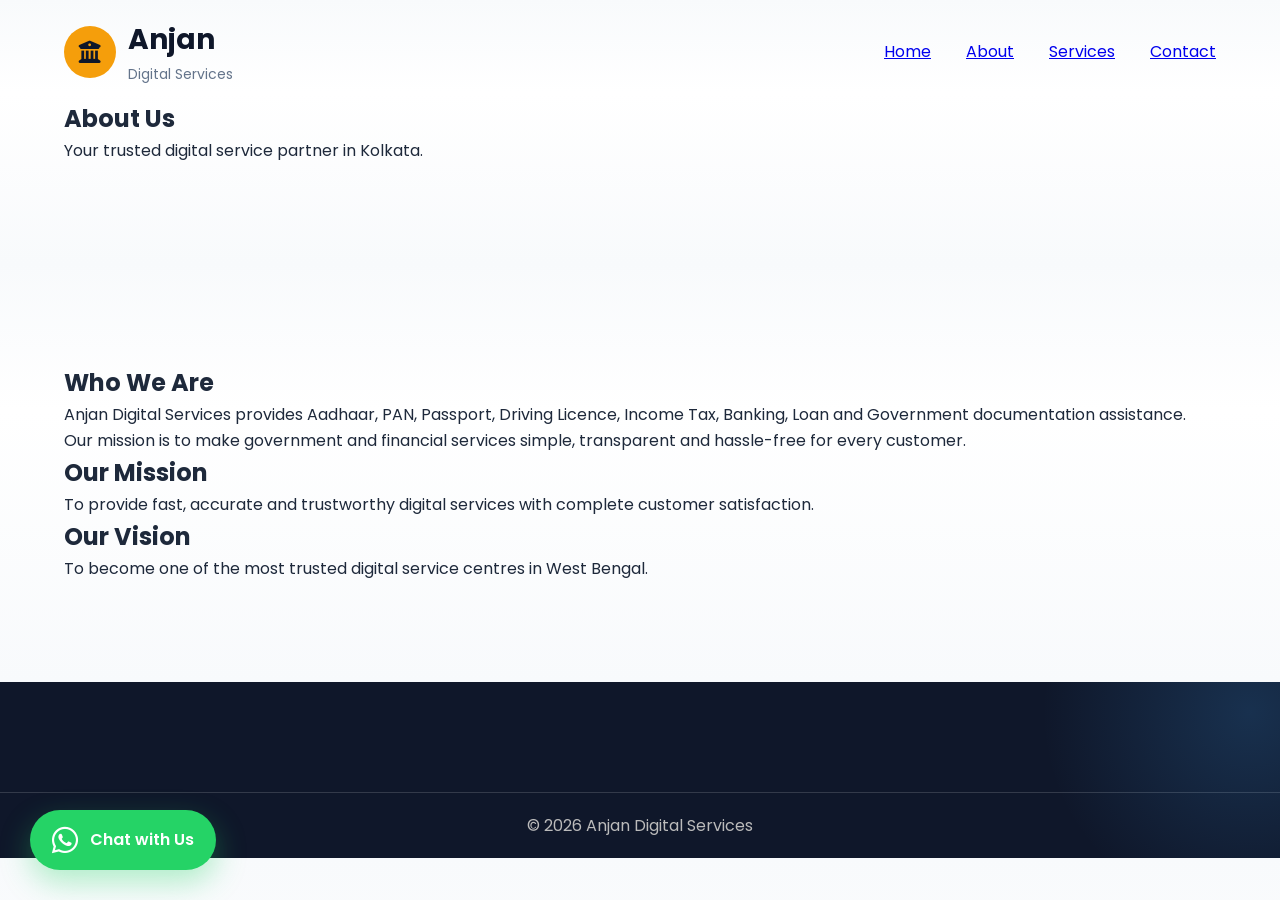
==== about.html @ 934977a9 "Initial commit" ====
<!DOCTYPE html>
<html lang="en">

<head>

<meta charset="UTF-8">

<meta name="viewport" content="width=device-width, initial-scale=1.0">

<title>About Us | Anjan Digital Services</title>

<link rel="stylesheet" href="assets/css/style.css">

<link rel="stylesheet"
href="https://cdnjs.cloudflare.com/ajax/libs/font-awesome/6.5.2/css/all.min.css">

</head>

<body>

<header>

<div class="container">

<div class="logo">

<a href="index.html">

<div class="logo-icon">
<i class="fa-solid fa-building-columns"></i>
</div>

<div class="logo-text">
<h2>Anjan</h2>
<p>Digital Services</p>
</div>

</a>

</div>

<nav>

<ul>

<li><a href="index.html">Home</a></li>

<li><a href="about.html">About</a></li>

<li><a href="services.html">Services</a></li>

<li><a href="contact.html">Contact</a></li>

</ul>

</nav>

</div>

</header>

<section class="page-header">

<div class="container">

<h1>About Us</h1>

<p>Your trusted digital service partner in Kolkata.</p>

</div>

</section>

<section class="about-section">

<div class="container">

<h2>Who We Are</h2>

<p>

Anjan Digital Services provides Aadhaar, PAN, Passport, Driving Licence,

Income Tax, Banking, Loan and Government documentation assistance.

Our mission is to make government and financial services simple,

transparent and hassle-free for every customer.

</p>

<h2>Our Mission</h2>

<p>

To provide fast, accurate and trustworthy digital services with complete customer satisfaction.

</p>

<h2>Our Vision</h2>

<p>

To become one of the most trusted digital service centres in West Bengal.

</p>

</div>

</section>

<footer class="footer">

<div class="copyright">

© 2026 Anjan Digital Services

</div>

</footer>
<!-- WhatsApp Floating Button -->
<a href="https://wa.me/917003913348"
   class="whatsapp-float"
   target="_blank"
   aria-label="Chat on WhatsApp">

    <i class="fa-brands fa-whatsapp"></i>

    <span>Chat with Us</span>

</a>
</body>

</html>
---- assets/css/style.css ----
/* ==========================================
   Anjan Digital Services
   Main Stylesheet v1.0
   ========================================== */

/* Google Fonts */
@import url('https://fonts.googleapis.com/css2?family=Inter:wght@300;400;500;600;700&family=Poppins:wght@500;600;700;800&display=swap');

/* ---------- RESET ---------- */

*{
    margin:0;
    padding:0;
    box-sizing:border-box;
}

html{
    scroll-behavior:smooth;
}
body{
    font-family:'Poppins',sans-serif;
    background:
linear-gradient(
180deg,
#f8fafc 0%,
#ffffff 35%,
#f8fafc 100%
);
    color:#1E293B;
    line-height:1.6;
}

/* ---------- COLORS ---------- */

:root{

    --primary:#0F172A;
    --secondary:#1E3A8A;
    --gold:#F59E0B;
    --success:#22C55E;
    --light:#F8FAFC;
    --white:#FFFFFF;
    --text:#1E293B;

}

/* ---------- CONTAINER ---------- */

.container{

    width:90%;
    max-width:1200px;
    margin:auto;

}

/* ---------- HEADER ---------- */

header{
    position:fixed;
    top:0;
    left:0;
    width:100%;

    z-index:9999;

    background:transparent;

    transition:
        background .35s ease,
        box-shadow .35s ease,
        padding .35s ease;
}
/* Header after scrolling */

header.scrolled{

    background:#ffffff;

    box-shadow:0 8px 30px rgba(15,23,42,.08);

    backdrop-filter:blur(12px);

}

/* ---------- NAVIGATION ---------- */

header .container{

    display:flex;

    justify-content:space-between;

    align-items:center;

    padding:18px 0;

}

.logo a{
display:flex;
align-items:center;
text-decoration:none;
color:#0F172A;
gap:12px;
}

.logo-icon{
width:52px;
height:52px;
background:#f59e0b;
border-radius:50%;
display:flex;
justify-content:center;
align-items:center;
font-size:22px;
color:#0f172a;
}

.logo-text h2{
font-size:26px;
margin:0;
}

.logo-text p{
margin:0;
font-size:14px;
color:#64748B;
}

.logo h2{

    color:#0F172A;

    font-family:'Poppins',sans-serif;

    font-size:28px;

    font-weight:700;

}

nav ul{

    list-style:none;

    display:flex;

    gap:35px;

nav ul li a{

    position:relative;

    text-decoration:none;

    color:#1E293B;

    font-weight:600;

    transition:.3s;

    padding:6px 0;

}
}

nav ul li a:hover{

    color:var(--gold);

}

/* ---------- HERO ---------- */

.hero{
    min-height:90vh;
    display:flex;
    align-items:center;
    justify-content:center;

    padding:120px 20px 100px;

    text-align:center;

background:linear-gradient(
-45deg,
#0d47a1,
#1565c0,
#1976d2,
#42a5f5
);

background-size:400% 400%;

animation:heroGradient 15s ease infinite;

    color:#fff;

    position:relative;

    overflow:hidden;
    
}

.hero::before{
    content:"";
    position:absolute;
    inset:0;
    background:rgba(0,0,0,.18);
}

.hero-content{
    position:relative;
    z-index:2;
    max-width:900px;
}

.hero h1{
    font-size:3.2rem;
    font-weight:700;
    line-height:1.2;
    margin-bottom:25px;
}

.hero p{
    font-size:1.2rem;
    line-height:1.8;
    max-width:700px;
    margin:auto;
    opacity:.95;
}
.hero-badge{

    display:inline-block;

    background:rgba(255,255,255,.15);

    border:1px solid rgba(255,255,255,.3);

    padding:10px 20px;

    border-radius:50px;

    margin-bottom:30px;

    font-size:15px;

    backdrop-filter:blur(8px);

}

.btn{

display:inline-block;

padding:16px 34px;

border-radius:50px;

text-decoration:none;

font-weight:600;

transition:.3s;

margin:8px;

}

.btn-primary{

background:#FFC107;

color:#222;

}

.btn-primary:hover{

transform:translateY(-3px);

box-shadow:0 15px 30px rgba(0,0,0,.18);

}

.btn-secondary{

background:transparent;

border:2px solid white;

color:white;

}

.btn-secondary:hover{

background:white;

color:#0d47a1;

}

/* ---------- SECTION ---------- */

section{

    padding:100px 0;

    background:
linear-gradient(
180deg,
#f8fafc 0%,
#ffffff 35%,
#f8fafc 100%
);

}

.section-title{

font-size:2.8rem;

letter-spacing:-1px;

font-weight:700;

text-align:center;

margin-bottom:55px;

color:#0d47a1;

}

/* ---------- SERVICE CARDS ---------- */

.services-grid{
    display:grid;
    grid-template-columns:repeat(auto-fit,minmax(280px,1fr));
    gap:35px;
    margin-top:30px;
}

.service-card{
.service-card::before{

content:"";

position:absolute;

top:0;

left:-100%;

width:100%;

height:100%;

background:

linear-gradient(

90deg,

transparent,

rgba(255,255,255,.55),

transparent

);

transition:.8s;

}
position:relative;

background:rgba(255,255,255,.78);

backdrop-filter:blur(18px);

-webkit-backdrop-filter:blur(18px);

border:1px solid rgba(255,255,255,.5);

border-radius:24px;

padding:40px;

overflow:hidden;

transition:.45s ease;

box-shadow:
0 15px 40px rgba(15,23,42,.08);

height:100%;

}

.service-card:hover{

transform:
translateY(-14px)
scale(1.03);

box-shadow:

0 35px 70px rgba(21,101,192,.18);

border-color:rgba(66,165,245,.4);

}

.service-icon{

width:82px;

height:82px;

display:flex;

align-items:center;

justify-content:center;

margin:0 auto 25px;

font-size:38px;

border-radius:50%;

background:

linear-gradient(
135deg,
#1565C0,
#42A5F5
);

color:white;

box-shadow:

0 12px 30px rgba(21,101,192,.35);

transition:.45s;

}

.service-card h3{

font-size:28px;

font-weight:700;

margin-bottom:18px;

color:#0F172A;

}

.service-card p{
    color:#64748b;
    line-height:1.7;
    font-size:17px;
}

/* ---------- FOOTER ---------- */

footer{

    background:var(--primary);

    color:white;

    text-align:center;

    padding:30px;

}

/* ---------- RESPONSIVE ---------- */

@media(max-width:900px){

    header .container{

        flex-direction:column;

        gap:15px;

    }

    nav ul{

        gap:18px;

        flex-wrap:wrap;

        justify-content:center;

    }

    .hero h1{

        font-size:42px;

    }

    .hero p{

        font-size:18px;

    }

}

@media(max-width:600px){

    .logo h2{

        font-size:22px;

    }

    nav ul{

        gap:12px;

        font-size:14px;

    }

    .hero h1{

        font-size:34px;

    }

    .hero p{

        font-size:16px;

    }

    .btn{
cursor:pointer;
font-size:17px;
        width:100%;

        max-width:280px;

    }

    .hero-buttons{

        flex-direction:column;

        align-items:center;

    }

}
.services-section{

    background:
linear-gradient(
180deg,
#f8fafc 0%,
#ffffff 35%,
#f8fafc 100%
);

    padding:100px 0;

}

.services-section h2{

    text-align:center;

    font-size:42px;

    margin-bottom:60px;

    color:#0f172a;

}
.why-us{

    background:#eef4ff;

}
.process{

background:white;

padding:100px 0;

}

.process-grid{

display:grid;

grid-template-columns:repeat(auto-fit,minmax(250px,1fr));

gap:30px;

margin-top:60px;

}

.process-card{

padding:35px;

text-align:center;

border-radius:20px;

background:
linear-gradient(
180deg,
#f8fafc 0%,
#ffffff 35%,
#f8fafc 100%
);

transition:.35s;

box-shadow:0 10px 30px rgba(0,0,0,.08);

}

.process-card:hover{

transform:translateY(-10px);

}

.process-card i{

font-size:50px;

color:#f59e0b;

margin-bottom:25px;

}

.process-card h3{

margin-bottom:15px;

}



.stat-box h2{

font-size:60px;

color:#f59e0b;

margin-bottom:10px;

}

.stat-box p{

font-size:18px;

}
/* ================= Testimonials ================= */

.testimonials{

    background:
linear-gradient(
180deg,
#f8fafc 0%,
#ffffff 35%,
#f8fafc 100%
);

    padding:100px 0;

}

.testimonial-grid{

    display:grid;

    grid-template-columns:repeat(auto-fit,minmax(320px,1fr));

    gap:30px;

    margin-top:60px;

}

.testimonial-card{

    background:white;

    padding:35px;

    border-radius:18px;

    box-shadow:0 10px 30px rgba(0,0,0,.08);

    transition:.3s;

}

.testimonial-card:hover{

    transform:
translateY(-10px)
scale(1.02);

}

.stars{

    color:#F59E0B;

    font-size:24px;

    margin-bottom:20px;

}

.testimonial-card p{

    color:#555;

    line-height:1.8;

    margin-bottom:20px;

}

.testimonial-card h4{

    color:#0F172A;

}
/* ================= FAQ ================= */

.faq{

padding:100px 0;

background:white;

}

.faq-item{

margin-bottom:20px;

border-radius:12px;

overflow:hidden;

box-shadow:0 5px 15px rgba(0,0,0,.08);

}

.faq-question{

width:100%;

padding:22px;

font-size:18px;

border:none;

cursor:pointer;

background:#0F172A;

color:white;

text-align:left;

}

.faq-answer{

    display:none;

    animation:fade .35s ease;

display:none;

padding:20px;

background:
linear-gradient(
180deg,
#f8fafc 0%,
#ffffff 35%,
#f8fafc 100%
);

line-height:1.7;

}
/* ================= Contact ================= */

.contact{

background:
linear-gradient(
180deg,
#f8fafc 0%,
#ffffff 35%,
#f8fafc 100%
);

padding:100px 0;

}

.contact-grid{

display:grid;

grid-template-columns:repeat(auto-fit,minmax(250px,1fr));

gap:30px;

margin-top:50px;

}

.contact-card{

background:white;

padding:35px;

text-align:center;

border-radius:20px;

box-shadow:0 10px 25px rgba(0,0,0,.08);

transition:.3s;

}

.contact-card:hover{

transform:
translateY(-10px)
scale(1.02);

}

.contact-card i{

font-size:42px;

color:#F59E0B;

margin-bottom:20px;

}

.contact-card h3{

margin-bottom:15px;

color:#0F172A;

}

.contact-card p{

line-height:1.8;

color:#555;

}
/* ================= Footer ================= */
.footer{
    background:#0F172A;
    color:#fff;
    padding:70px 0 20px;
}

.footer-grid{

    display:grid;

    grid-template-columns:repeat(auto-fit,minmax(250px,1fr));

    gap:40px;

}

.footer-column h3{

    margin-bottom:20px;

    color:#F59E0B;

}

.footer-column p{

    line-height:1.8;

    color:#ddd;

}

.footer-column ul{

    list-style:none;

    padding:0;

}

.footer-column ul li{

    margin-bottom:12px;

}

.footer-column a{

    color:#ddd;

    text-decoration:none;

    transition:.3s;

}

.footer-column a:hover{

    color:#F59E0B;

}

.copyright{

    text-align:center;

    margin-top:40px;

    border-top:1px solid rgba(255,255,255,.15);

    padding-top:20px;

    color:#bbb;

}
#topBtn{

position:fixed;

bottom:30px;

right:30px;

width:55px;

height:55px;

border:none;

border-radius:50%;

background:#F59E0B;

color:#0F172A;

font-size:20px;

cursor:pointer;

display:none;

box-shadow:0 10px 25px rgba(0,0,0,.25);

z-index:999;

}
.notice-box{

background:#eef5ff;

border-left:6px solid #1565c0;

padding:35px;

border-radius:14px;

margin:60px auto;

max-width:1000px;

box-shadow:0 8px 25px rgba(0,0,0,.05);

}

.notice-box h2{
    margin-bottom:15px;
    color:#0d47a1;
}

img{
    display:block;
    max-width:100%;
    height:auto;
    transition:.4s;
}

.stats-section{
    padding:70px 20px;
    background:#f8f9fb;
}

.stats-grid{
    display:grid;
    grid-template-columns:repeat(auto-fit,minmax(220px,1fr));
    gap:25px;
}

.stat-card{
    background:#fff;
    padding:40px;
    text-align:center;
    border-radius:22px;
    box-shadow:
0 12px 35px rgba(15,23,42,.08);
}

.stat-card h2{
    font-size:3rem;
    color:#1565c0;
    margin-bottom:10px;
}

.stat-card p{
    font-size:17px;
    color:#666;
}
.reveal{

opacity:0;

transform:translateY(40px);

transition:all .8s ease;

}

.reveal.active{

opacity:1;

transform:translateY(0);

}
/* Active Navigation */

nav ul li a.active{

    color:#F59E0B;

    font-weight:700;

}


/* Reveal Animation */




/* FAQ Animation */



@keyframes fade{

from{

opacity:0;

transform:translateY(-8px);

}

to{

opacity:1;

transform:translateY(0);

}

}


/* Scroll Button Animation */

/* ==========================
   Mobile Navigation
========================== */

.menu-toggle{

display:none;

flex-direction:column;

cursor:pointer;

gap:6px;

}

.menu-toggle span{

width:30px;

height:3px;

background:#0F172A;

transition:.35s;

border-radius:20px;

}

@media(max-width:768px){

.menu-toggle{

display:flex;

}

nav{

position:fixed;

top:0;

right:-100%;

width:280px;

height:100vh;

background:white;

box-shadow:-8px 0 30px rgba(0,0,0,.12);

padding-top:100px;

transition:.35s;

z-index:999;

}

nav.active{

right:0;

}

nav ul{

flex-direction:column;

align-items:center;

gap:35px;

}

body.menu-open{

overflow:hidden;

}

}
/* ===================================
   Premium Hero Background
=================================== */



.hero-shape{

    position:absolute;
    border-radius:50%;
    filter:blur(10px);
    opacity:.25;
    animation:float 10s ease-in-out infinite;

}

.shape1{

    width:260px;
    height:260px;
    background:#FFD54F;

    top:-70px;
    left:-80px;

}

.shape2{

    width:340px;
    height:340px;
    background:#42A5F5;

    right:-120px;
    top:100px;

    animation-delay:2s;

}

.shape3{

    width:220px;
    height:220px;
    background:#90CAF9;

    bottom:-70px;
    left:40%;

    animation-delay:4s;

}

@keyframes float{

0%{

transform:translateY(0px);

}

50%{

transform:translateY(-30px);

}

100%{

transform:translateY(0px);

}

}
/* ===========================
   Floating WhatsApp Button
=========================== */

.whatsapp-float{
    position:fixed;
    bottom:30px;
    left:30px;

    display:flex;
    align-items:center;
    gap:12px;

    background:#25D366;
    color:#fff;

    padding:15px 22px;

    border-radius:50px;

    text-decoration:none;

    font-weight:600;

    font-size:16px;

    box-shadow:0 12px 30px rgba(37,211,102,.35);

    z-index:999;

    transition:.35s;
}

.whatsapp-float:hover{

    transform:translateY(-5px) scale(1.05);

    box-shadow:0 20px 45px rgba(37,211,102,.45);

}

.whatsapp-float i{

    font-size:30px;

}

.whatsapp-float span{

    white-space:nowrap;

}

/* Mobile */

@media(max-width:768px){

.whatsapp-float{

left:20px;

bottom:20px;

padding:15px;

border-radius:50%;

}

.whatsapp-float span{

display:none;

}

.whatsapp-float i{

font-size:32px;

}
}
.counter{

    display:inline-block;

    font-weight:700;

}
/* ==========================
   Scroll Progress Bar
========================== */

#progress-bar{

    position:fixed;

    top:0;
    left:0;

    width:0%;

    height:5px;
    border-radius:0 4px 4px 0;

    background:linear-gradient(
        90deg,
        #1565C0,
        #42A5F5,
        #F59E0B
    );

    z-index:10000;

    transition:width .1s linear;

    box-shadow:0 0 15px rgba(21,101,192,.35);

}
@keyframes heroGradient{

0%{
    background-position:0% 50%;
}

50%{
    background-position:100% 50%;
}

100%{
    background-position:0% 50%;
}

}
.social-icons{

display:flex;

gap:15px;

margin-top:25px;

flex-wrap:wrap;

}

.social-icons a{

width:48px;

height:48px;

display:flex;

align-items:center;

justify-content:center;

border-radius:50%;

background:rgba(255,255,255,.08);

color:white;

font-size:20px;

text-decoration:none;

transition:.35s;

}

.social-icons a:hover{

background:#F59E0B;

color:#0F172A;

transform:translateY(-6px) rotate(8deg);

box-shadow:0 10px 30px rgba(245,158,11,.35);

}
.footer{

position:relative;

overflow:hidden;

}

.footer::before{

content:"";

position:absolute;

top:-180px;

right:-180px;

width:420px;

height:420px;

background:radial-gradient(

circle,

rgba(66,165,245,.18),

transparent 70%

);

pointer-events:none;

}
/* ===================================
   Mouse Glow Effect
=================================== */

#mouse-glow{

    position:fixed;

    width:350px;
    height:350px;

    left:0;
    top:0;

    pointer-events:none;

    border-radius:50%;

    background:
    radial-gradient(circle,
    rgba(66,165,245,.18) 0%,
    rgba(66,165,245,.08) 35%,
    transparent 70%);

    transform:
    translate(-50%,-50%);

    z-index:0;

    transition:
        transform .08s linear;

    filter:blur(20px);

}
/* ===================================
   Premium Loader
=================================== */

#loader{

position:fixed;

inset:0;

background:linear-gradient(
135deg,
#0d47a1,
#1565c0
);

display:flex;

justify-content:center;

align-items:center;

z-index:999999;

transition:opacity .7s ease,
visibility .7s ease;

}

.loader-content{

text-align:center;

color:white;

}

.loader-logo{

width:110px;

height:110px;

margin:auto;

border-radius:50%;

background:white;

color:#1565c0;

font-size:42px;

font-weight:700;

display:flex;

justify-content:center;

align-items:center;

margin-bottom:30px;

box-shadow:
0 15px 40px rgba(0,0,0,.2);

animation:pulseLogo 2s infinite;

}

.loader-content h2{

font-size:34px;

margin-bottom:35px;

font-weight:700;

}

.loader-spinner{

width:60px;

height:60px;

margin:auto;

border:5px solid rgba(255,255,255,.25);

border-top:5px solid white;

border-radius:50%;

animation:spin .9s linear infinite;

}

.loader-hidden{

opacity:0;

visibility:hidden;

}

@keyframes spin{

100%{

transform:rotate(360deg);

}

}

@keyframes pulseLogo{

0%{

transform:scale(1);

}

50%{

transform:scale(1.08);

}

100%{

transform:scale(1);

}

}
/* ===================================
   Theme Toggle
=================================== */

#theme-toggle{

width:48px;

height:48px;

border:none;

border-radius:50%;

background:#ffffff;

box-shadow:0 10px 25px rgba(0,0,0,.12);

cursor:pointer;

display:flex;

justify-content:center;

align-items:center;

font-size:20px;

transition:.35s;

}

#theme-toggle:hover{

transform:rotate(180deg) scale(1.08);

}

body{

transition:

background .4s,

color .4s;

}

/* ---------- Dark Theme ---------- */

body.dark{

background:#0F172A;

color:#F8FAFC;

}

/* Sections */

body.dark section{

background:#0F172A;

}

/* Cards */

body.dark .service-card,

body.dark .contact-card,

body.dark .testimonial-card,

body.dark .process-card,

body.dark .stat-card{

background:#1E293B;

color:white;

}

/* Headings */

body.dark h1,

body.dark h2,

body.dark h3,

body.dark h4{

color:white;

}

/* Paragraphs */

body.dark p{

color:#CBD5E1;

}

/* Header */

body.dark header.scrolled{

background:#111827;

}

/* Footer */

body.dark .footer{

background:#020617;

}
.loader-hidden{

    opacity:0;

    visibility:hidden;

}
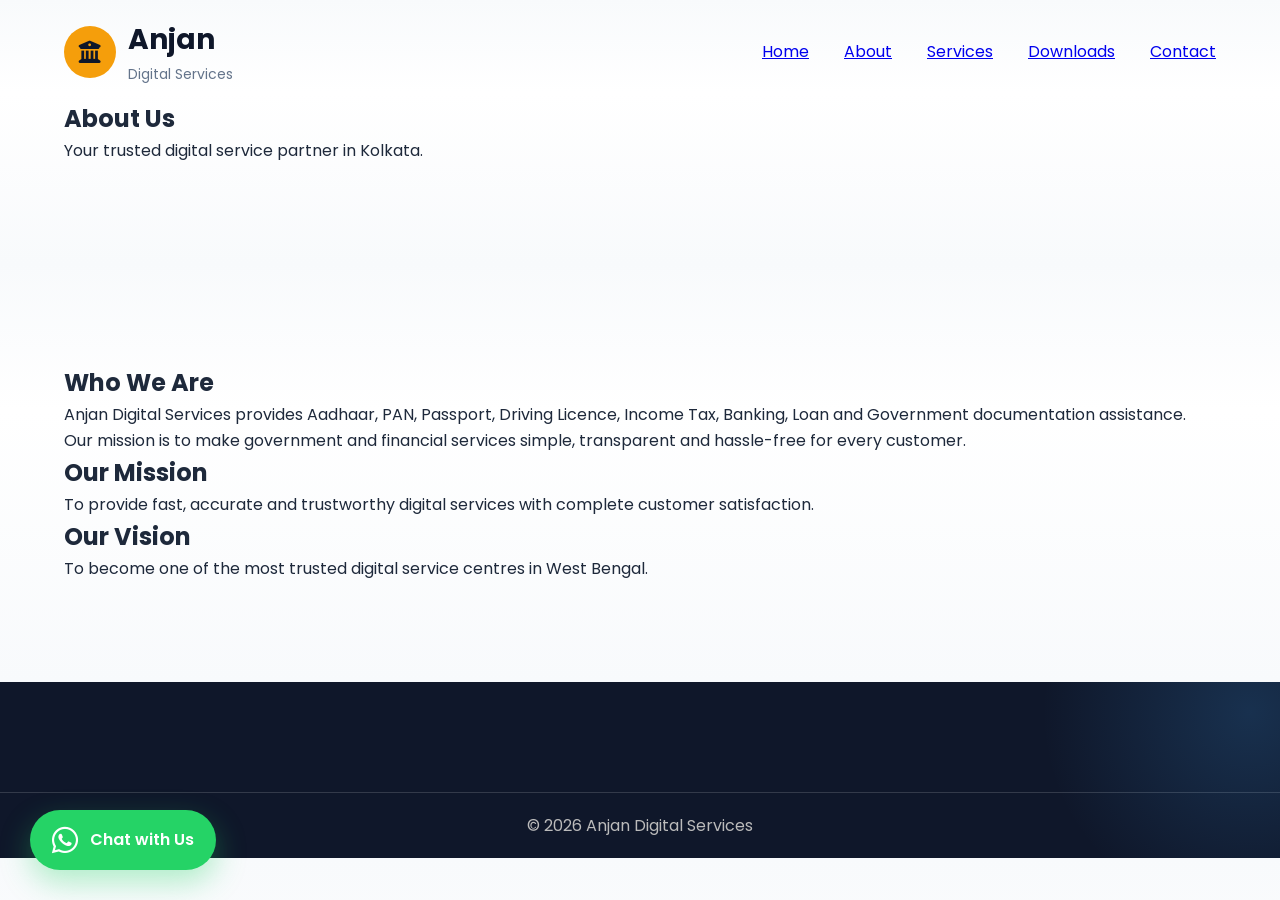
==== commit b93ac68d: "Add files via upload" ====
--- a/about.html
+++ b/about.html
@@ -48,6 +48,8 @@
 <li><a href="about.html">About</a></li>
 
 <li><a href="services.html">Services</a></li>
+
+<li><a href="downloads.html">Downloads</a></li>
 
 <li><a href="contact.html">Contact</a></li>
 
--- a/assets/css/style.css
+++ b/assets/css/style.css
@@ -1793,4 +1793,158 @@
 
     visibility:hidden;
 
-}+}
+
+/* ================= Downloads Page ================= */
+
+.downloads-section{
+    padding:100px 0;
+    background:
+    linear-gradient(
+    180deg,
+    #f8fafc 0%,
+    #ffffff 35%,
+    #f8fafc 100%
+    );
+}
+
+.download-service-grid{
+    display:grid;
+    grid-template-columns:repeat(auto-fit,minmax(360px,1fr));
+    gap:30px;
+    margin-top:50px;
+}
+
+.download-service-card{
+    background:rgba(255,255,255,.86);
+    backdrop-filter:blur(18px);
+    -webkit-backdrop-filter:blur(18px);
+    border:1px solid rgba(255,255,255,.65);
+    border-radius:24px;
+    padding:30px;
+    box-shadow:0 15px 40px rgba(15,23,42,.08);
+    transition:.35s ease;
+}
+
+.download-service-card:hover{
+    transform:translateY(-8px);
+    box-shadow:0 30px 60px rgba(21,101,192,.14);
+}
+
+.download-service-header{
+    display:flex;
+    align-items:center;
+    gap:20px;
+    margin-bottom:25px;
+}
+
+.download-service-icon{
+    flex:0 0 70px;
+    width:70px;
+    height:70px;
+    border-radius:50%;
+    display:flex;
+    align-items:center;
+    justify-content:center;
+    background:linear-gradient(135deg,#1565C0,#42A5F5);
+    color:#fff;
+    font-size:30px;
+    box-shadow:0 10px 25px rgba(21,101,192,.25);
+}
+
+.download-service-header h2{
+    font-size:24px;
+    color:#0F172A;
+    margin-bottom:5px;
+}
+
+.download-service-header p{
+    color:#64748B;
+    font-size:14px;
+    line-height:1.6;
+}
+
+.download-list{
+    display:flex;
+    flex-direction:column;
+    gap:12px;
+}
+
+.download-item{
+    display:flex;
+    align-items:center;
+    justify-content:space-between;
+    gap:15px;
+    padding:16px 18px;
+    border-radius:14px;
+    background:#f8fafc;
+    color:#0F172A;
+    text-decoration:none;
+    border:1px solid #e2e8f0;
+    transition:.3s ease;
+}
+
+.download-item:hover{
+    background:#eef5ff;
+    border-color:#90caf9;
+    transform:translateX(4px);
+}
+
+.download-item > span{
+    display:flex;
+    align-items:center;
+    gap:14px;
+    min-width:0;
+}
+
+.download-item > span > i{
+    color:#dc2626;
+    font-size:25px;
+    flex-shrink:0;
+}
+
+.download-item strong,
+.download-item small{
+    display:block;
+}
+
+.download-item strong{
+    font-size:15px;
+    margin-bottom:3px;
+}
+
+.download-item small{
+    color:#64748B;
+    font-size:12px;
+}
+
+.download-item > i{
+    color:#1565C0;
+    font-size:18px;
+    flex-shrink:0;
+}
+
+@media(max-width:600px){
+    .download-service-grid{
+        grid-template-columns:1fr;
+    }
+
+    .download-service-card{
+        padding:22px;
+    }
+
+    .download-service-header{
+        align-items:flex-start;
+    }
+
+    .download-service-icon{
+        flex-basis:58px;
+        width:58px;
+        height:58px;
+        font-size:24px;
+    }
+
+    .download-service-header h2{
+        font-size:21px;
+    }
+}
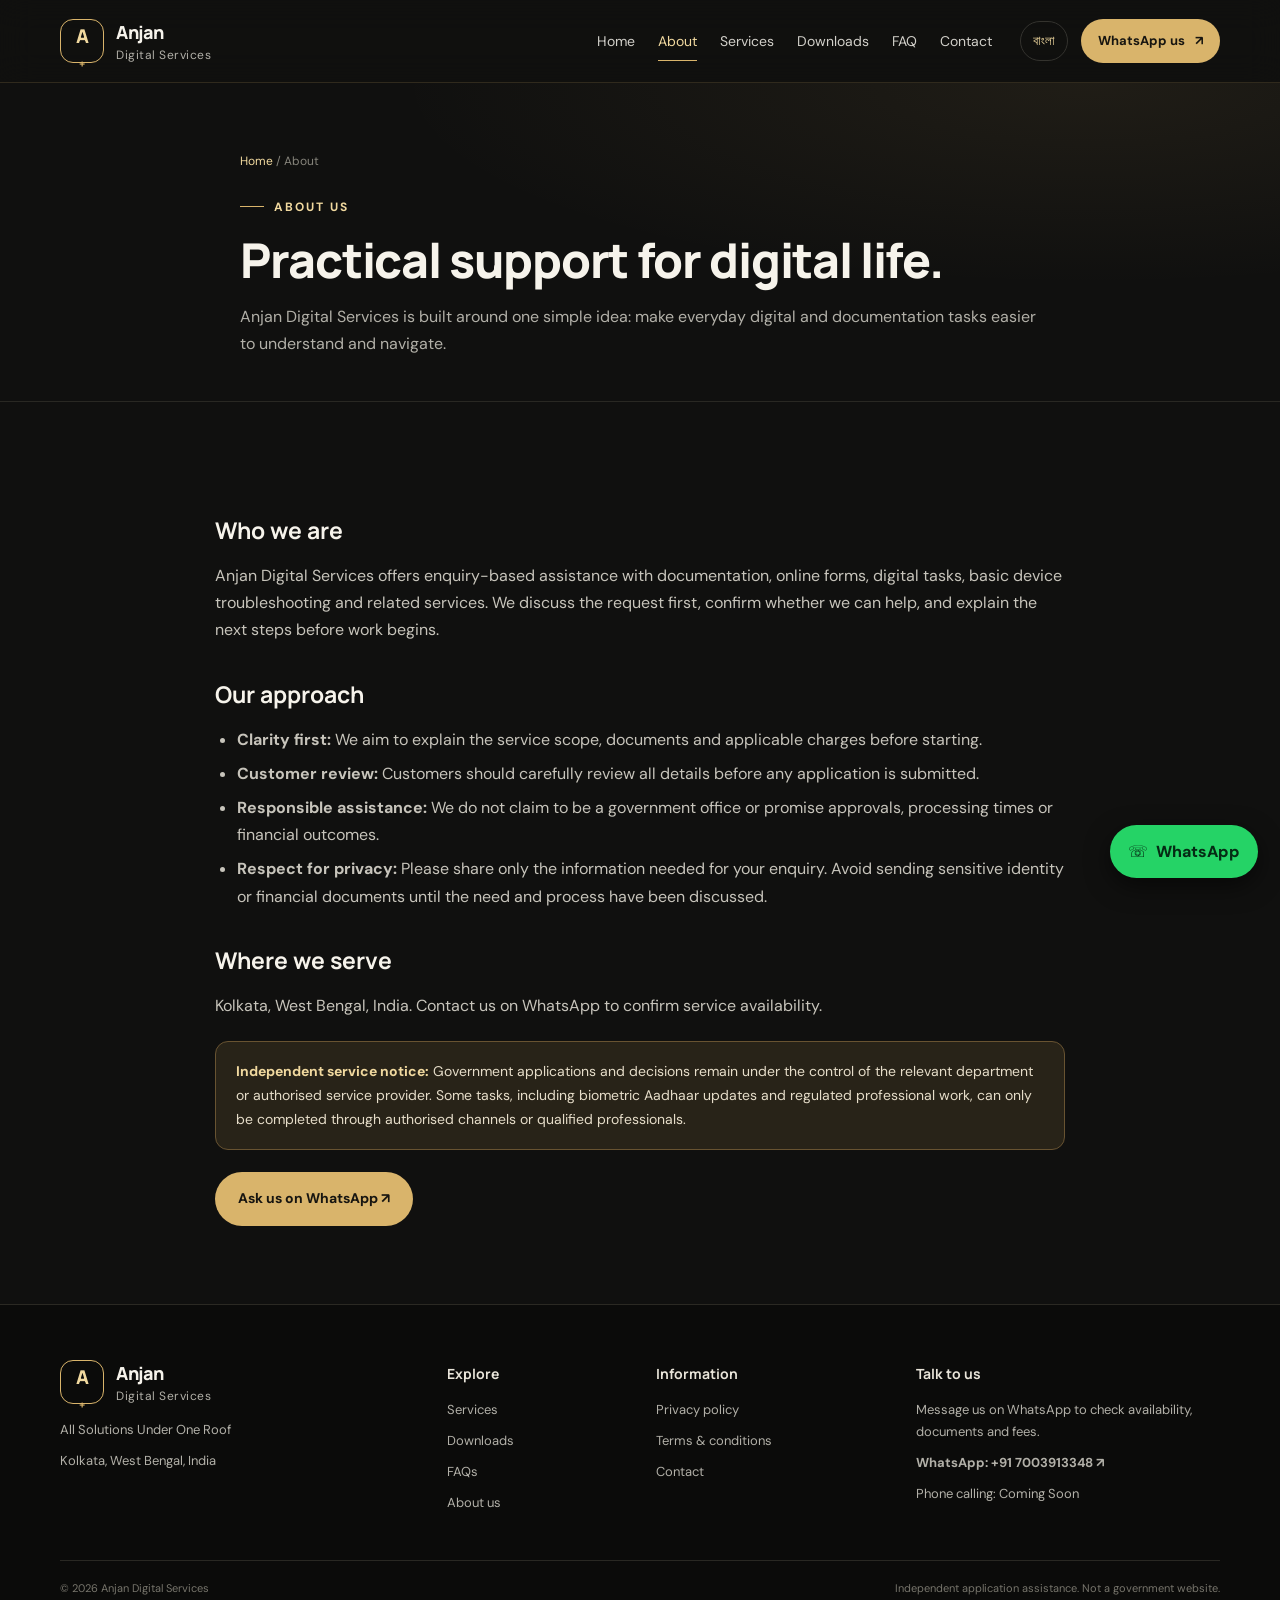
==== commit 48829d50: "Redesign Anjan Digital Services website" ====
--- a/about.html
+++ b/about.html
@@ -1,136 +1,18 @@
-<!DOCTYPE html>
-<html lang="en">
-
-<head>
-
-<meta charset="UTF-8">
-
-<meta name="viewport" content="width=device-width, initial-scale=1.0">
-
-<title>About Us | Anjan Digital Services</title>
-
-<link rel="stylesheet" href="assets/css/style.css">
-
-<link rel="stylesheet"
-href="https://cdnjs.cloudflare.com/ajax/libs/font-awesome/6.5.2/css/all.min.css">
-
-</head>
-
-<body>
-
-<header>
-
-<div class="container">
-
-<div class="logo">
-
-<a href="index.html">
-
-<div class="logo-icon">
-<i class="fa-solid fa-building-columns"></i>
-</div>
-
-<div class="logo-text">
-<h2>Anjan</h2>
-<p>Digital Services</p>
-</div>
-
-</a>
-
-</div>
-
-<nav>
-
-<ul>
-
-<li><a href="index.html">Home</a></li>
-
-<li><a href="about.html">About</a></li>
-
-<li><a href="services.html">Services</a></li>
-
-<li><a href="downloads.html">Downloads</a></li>
-
-<li><a href="contact.html">Contact</a></li>
-
-</ul>
-
-</nav>
-
-</div>
-
-</header>
-
-<section class="page-header">
-
-<div class="container">
-
-<h1>About Us</h1>
-
-<p>Your trusted digital service partner in Kolkata.</p>
-
-</div>
-
-</section>
-
-<section class="about-section">
-
-<div class="container">
-
-<h2>Who We Are</h2>
-
-<p>
-
-Anjan Digital Services provides Aadhaar, PAN, Passport, Driving Licence,
-
-Income Tax, Banking, Loan and Government documentation assistance.
-
-Our mission is to make government and financial services simple,
-
-transparent and hassle-free for every customer.
-
-</p>
-
-<h2>Our Mission</h2>
-
-<p>
-
-To provide fast, accurate and trustworthy digital services with complete customer satisfaction.
-
-</p>
-
-<h2>Our Vision</h2>
-
-<p>
-
-To become one of the most trusted digital service centres in West Bengal.
-
-</p>
-
-</div>
-
-</section>
-
-<footer class="footer">
-
-<div class="copyright">
-
-© 2026 Anjan Digital Services
-
-</div>
-
-</footer>
-<!-- WhatsApp Floating Button -->
-<a href="https://wa.me/917003913348"
-   class="whatsapp-float"
-   target="_blank"
-   aria-label="Chat on WhatsApp">
-
-    <i class="fa-brands fa-whatsapp"></i>
-
-    <span>Chat with Us</span>
-
-</a>
-</body>
-
-</html>+<!doctype html>
+<html lang="en"><head><meta charset="utf-8"><meta name="viewport" content="width=device-width,initial-scale=1">
+<meta name="description" content="Learn about Anjan Digital Services and our approach to documentation and digital assistance in Kolkata."><meta name="theme-color" content="#10100f">
+<title>About | Anjan Digital Services</title><link rel="stylesheet" href="assets/css/style.css"></head><body>
+<a class="skip-link" href="#main">Skip to content</a>
+<header class="site-header"><div class="container header-inner">
+<a class="brand" href="index.html" aria-label="Anjan Digital Services home"><span class="brand-mark">A<span>+</span></span><span class="brand-copy"><strong>Anjan</strong><small>Digital Services</small></span></a>
+<button class="menu-toggle" id="menuToggle" aria-expanded="false" aria-controls="mainNav" aria-label="Open navigation"><span></span><span></span><span></span></button>
+<nav id="mainNav" class="main-nav" aria-label="Main navigation"><ul><li><a href="index.html" data-en="Home" data-bn="হোম">Home</a></li><li><a class="active" href="about.html" data-en="About" data-bn="পরিচিতি">About</a></li><li><a href="services.html" data-en="Services" data-bn="পরিষেবা">Services</a></li><li><a href="downloads.html" data-en="Downloads" data-bn="ডাউনলোড">Downloads</a></li><li><a href="faq.html" data-en="FAQ" data-bn="প্রশ্নোত্তর">FAQ</a></li><li><a href="contact.html" data-en="Contact" data-bn="যোগাযোগ">Contact</a></li></ul></nav>
+<div class="header-actions"><button class="language-toggle" id="languageToggle" type="button" aria-label="Switch language">বাংলা</button><a class="button button-small button-gold" target="_blank" rel="noopener" href="https://wa.me/917003913348?text=Hello%20Anjan%20Digital%20Services%2C%20I%20have%20an%20enquiry."><span data-en="WhatsApp us" data-bn="হোয়াটসঅ্যাপে যোগাযোগ">WhatsApp us</span> <span aria-hidden="true">↗</span></a></div>
+</div></header><main id="main"><section class="page-hero"><div class="container page-intro"><div class="breadcrumbs"><a href="index.html" data-en="Home" data-bn="হোম">Home</a> / About</div><span class="eyebrow">About us</span><h1 data-en="Practical support for digital life." data-bn="ডিজিটাল কাজে ব্যবহারিক সহায়তা।">Practical support for digital life.</h1><p>Anjan Digital Services is built around one simple idea: make everyday digital and documentation tasks easier to understand and navigate.</p></div></section><section class="section"><div class="container content-narrow prose"><h2>Who we are</h2><p>Anjan Digital Services offers enquiry-based assistance with documentation, online forms, digital tasks, basic device troubleshooting and related services. We discuss the request first, confirm whether we can help, and explain the next steps before work begins.</p><h2>Our approach</h2><ul><li><strong>Clarity first:</strong> We aim to explain the service scope, documents and applicable charges before starting.</li><li><strong>Customer review:</strong> Customers should carefully review all details before any application is submitted.</li><li><strong>Responsible assistance:</strong> We do not claim to be a government office or promise approvals, processing times or financial outcomes.</li><li><strong>Respect for privacy:</strong> Please share only the information needed for your enquiry. Avoid sending sensitive identity or financial documents until the need and process have been discussed.</li></ul><h2>Where we serve</h2><p>Kolkata, West Bengal, India. Contact us on WhatsApp to confirm service availability.</p><div class="notice"><strong>Independent service notice:</strong> Government applications and decisions remain under the control of the relevant department or authorised service provider. Some tasks, including biometric Aadhaar updates and regulated professional work, can only be completed through authorised channels or qualified professionals.</div><a class="button button-gold" target="_blank" rel="noopener" href="https://wa.me/917003913348?text=Hello%20Anjan%20Digital%20Services%2C%20I%27d%20like%20to%20know%20more%20about%20your%20services.">Ask us on WhatsApp ↗</a></div></section></main><footer class="site-footer"><div class="container footer-grid">
+<div><a class="brand footer-brand" href="index.html"><span class="brand-mark">A<span>+</span></span><span class="brand-copy"><strong>Anjan</strong><small>Digital Services</small></span></a><p class="muted footer-blurb">All Solutions Under One Roof</p><p class="muted">Kolkata, West Bengal, India</p></div>
+<div><h2 data-en="Explore" data-bn="দেখুন">Explore</h2><a href="services.html" data-en="Services" data-bn="পরিষেবা">Services</a><a href="downloads.html" data-en="Downloads" data-bn="ডাউনলোড">Downloads</a><a href="faq.html">FAQs</a><a href="about.html">About us</a></div>
+<div><h2 data-en="Information" data-bn="তথ্য">Information</h2><a href="privacy.html">Privacy policy</a><a href="terms.html">Terms &amp; conditions</a><a href="contact.html" data-en="Contact" data-bn="যোগাযোগ">Contact</a></div>
+<div><h2 data-en="Talk to us" data-bn="যোগাযোগ করুন">Talk to us</h2><p class="muted">Message us on WhatsApp to check availability, documents and fees.</p><a class="footer-wa" href="https://wa.me/917003913348?text=Hello%20Anjan%20Digital%20Services%2C%20I%20have%20an%20enquiry." target="_blank" rel="noopener">WhatsApp: +91 7003913348 ↗</a><p class="muted">Phone calling: Coming Soon</p></div>
+</div><div class="container footer-bottom"><span>© 2026 Anjan Digital Services</span><span>Independent application assistance. Not a government website.</span></div></footer>
+<a class="whatsapp-float" href="https://wa.me/917003913348?text=Hello%20Anjan%20Digital%20Services%2C%20I%20have%20an%20enquiry." target="_blank" rel="noopener" aria-label="Chat with Anjan Digital Services on WhatsApp">☏ <span>WhatsApp</span></a>
+<script src="assets/js/script.js" defer></script></body></html>
--- a/assets/css/style.css
+++ b/assets/css/style.css
@@ -1,1950 +1,3 @@
-
-/* ==========================================
-   Anjan Digital Services
-   Main Stylesheet v1.0
-   ========================================== */
-
-/* Google Fonts */
-@import url('https://fonts.googleapis.com/css2?family=Inter:wght@300;400;500;600;700&family=Poppins:wght@500;600;700;800&display=swap');
-
-/* ---------- RESET ---------- */
-
-*{
-    margin:0;
-    padding:0;
-    box-sizing:border-box;
-}
-
-html{
-    scroll-behavior:smooth;
-}
-body{
-    font-family:'Poppins',sans-serif;
-    background:
-linear-gradient(
-180deg,
-#f8fafc 0%,
-#ffffff 35%,
-#f8fafc 100%
-);
-    color:#1E293B;
-    line-height:1.6;
-}
-
-/* ---------- COLORS ---------- */
-
-:root{
-
-    --primary:#0F172A;
-    --secondary:#1E3A8A;
-    --gold:#F59E0B;
-    --success:#22C55E;
-    --light:#F8FAFC;
-    --white:#FFFFFF;
-    --text:#1E293B;
-
-}
-
-/* ---------- CONTAINER ---------- */
-
-.container{
-
-    width:90%;
-    max-width:1200px;
-    margin:auto;
-
-}
-
-/* ---------- HEADER ---------- */
-
-header{
-    position:fixed;
-    top:0;
-    left:0;
-    width:100%;
-
-    z-index:9999;
-
-    background:transparent;
-
-    transition:
-        background .35s ease,
-        box-shadow .35s ease,
-        padding .35s ease;
-}
-/* Header after scrolling */
-
-header.scrolled{
-
-    background:#ffffff;
-
-    box-shadow:0 8px 30px rgba(15,23,42,.08);
-
-    backdrop-filter:blur(12px);
-
-}
-
-/* ---------- NAVIGATION ---------- */
-
-header .container{
-
-    display:flex;
-
-    justify-content:space-between;
-
-    align-items:center;
-
-    padding:18px 0;
-
-}
-
-.logo a{
-display:flex;
-align-items:center;
-text-decoration:none;
-color:#0F172A;
-gap:12px;
-}
-
-.logo-icon{
-width:52px;
-height:52px;
-background:#f59e0b;
-border-radius:50%;
-display:flex;
-justify-content:center;
-align-items:center;
-font-size:22px;
-color:#0f172a;
-}
-
-.logo-text h2{
-font-size:26px;
-margin:0;
-}
-
-.logo-text p{
-margin:0;
-font-size:14px;
-color:#64748B;
-}
-
-.logo h2{
-
-    color:#0F172A;
-
-    font-family:'Poppins',sans-serif;
-
-    font-size:28px;
-
-    font-weight:700;
-
-}
-
-nav ul{
-
-    list-style:none;
-
-    display:flex;
-
-    gap:35px;
-
-nav ul li a{
-
-    position:relative;
-
-    text-decoration:none;
-
-    color:#1E293B;
-
-    font-weight:600;
-
-    transition:.3s;
-
-    padding:6px 0;
-
-}
-}
-
-nav ul li a:hover{
-
-    color:var(--gold);
-
-}
-
-/* ---------- HERO ---------- */
-
-.hero{
-    min-height:90vh;
-    display:flex;
-    align-items:center;
-    justify-content:center;
-
-    padding:120px 20px 100px;
-
-    text-align:center;
-
-background:linear-gradient(
--45deg,
-#0d47a1,
-#1565c0,
-#1976d2,
-#42a5f5
-);
-
-background-size:400% 400%;
-
-animation:heroGradient 15s ease infinite;
-
-    color:#fff;
-
-    position:relative;
-
-    overflow:hidden;
-    
-}
-
-.hero::before{
-    content:"";
-    position:absolute;
-    inset:0;
-    background:rgba(0,0,0,.18);
-}
-
-.hero-content{
-    position:relative;
-    z-index:2;
-    max-width:900px;
-}
-
-.hero h1{
-    font-size:3.2rem;
-    font-weight:700;
-    line-height:1.2;
-    margin-bottom:25px;
-}
-
-.hero p{
-    font-size:1.2rem;
-    line-height:1.8;
-    max-width:700px;
-    margin:auto;
-    opacity:.95;
-}
-.hero-badge{
-
-    display:inline-block;
-
-    background:rgba(255,255,255,.15);
-
-    border:1px solid rgba(255,255,255,.3);
-
-    padding:10px 20px;
-
-    border-radius:50px;
-
-    margin-bottom:30px;
-
-    font-size:15px;
-
-    backdrop-filter:blur(8px);
-
-}
-
-.btn{
-
-display:inline-block;
-
-padding:16px 34px;
-
-border-radius:50px;
-
-text-decoration:none;
-
-font-weight:600;
-
-transition:.3s;
-
-margin:8px;
-
-}
-
-.btn-primary{
-
-background:#FFC107;
-
-color:#222;
-
-}
-
-.btn-primary:hover{
-
-transform:translateY(-3px);
-
-box-shadow:0 15px 30px rgba(0,0,0,.18);
-
-}
-
-.btn-secondary{
-
-background:transparent;
-
-border:2px solid white;
-
-color:white;
-
-}
-
-.btn-secondary:hover{
-
-background:white;
-
-color:#0d47a1;
-
-}
-
-/* ---------- SECTION ---------- */
-
-section{
-
-    padding:100px 0;
-
-    background:
-linear-gradient(
-180deg,
-#f8fafc 0%,
-#ffffff 35%,
-#f8fafc 100%
-);
-
-}
-
-.section-title{
-
-font-size:2.8rem;
-
-letter-spacing:-1px;
-
-font-weight:700;
-
-text-align:center;
-
-margin-bottom:55px;
-
-color:#0d47a1;
-
-}
-
-/* ---------- SERVICE CARDS ---------- */
-
-.services-grid{
-    display:grid;
-    grid-template-columns:repeat(auto-fit,minmax(280px,1fr));
-    gap:35px;
-    margin-top:30px;
-}
-
-.service-card{
-.service-card::before{
-
-content:"";
-
-position:absolute;
-
-top:0;
-
-left:-100%;
-
-width:100%;
-
-height:100%;
-
-background:
-
-linear-gradient(
-
-90deg,
-
-transparent,
-
-rgba(255,255,255,.55),
-
-transparent
-
-);
-
-transition:.8s;
-
-}
-position:relative;
-
-background:rgba(255,255,255,.78);
-
-backdrop-filter:blur(18px);
-
--webkit-backdrop-filter:blur(18px);
-
-border:1px solid rgba(255,255,255,.5);
-
-border-radius:24px;
-
-padding:40px;
-
-overflow:hidden;
-
-transition:.45s ease;
-
-box-shadow:
-0 15px 40px rgba(15,23,42,.08);
-
-height:100%;
-
-}
-
-.service-card:hover{
-
-transform:
-translateY(-14px)
-scale(1.03);
-
-box-shadow:
-
-0 35px 70px rgba(21,101,192,.18);
-
-border-color:rgba(66,165,245,.4);
-
-}
-
-.service-icon{
-
-width:82px;
-
-height:82px;
-
-display:flex;
-
-align-items:center;
-
-justify-content:center;
-
-margin:0 auto 25px;
-
-font-size:38px;
-
-border-radius:50%;
-
-background:
-
-linear-gradient(
-135deg,
-#1565C0,
-#42A5F5
-);
-
-color:white;
-
-box-shadow:
-
-0 12px 30px rgba(21,101,192,.35);
-
-transition:.45s;
-
-}
-
-.service-card h3{
-
-font-size:28px;
-
-font-weight:700;
-
-margin-bottom:18px;
-
-color:#0F172A;
-
-}
-
-.service-card p{
-    color:#64748b;
-    line-height:1.7;
-    font-size:17px;
-}
-
-/* ---------- FOOTER ---------- */
-
-footer{
-
-    background:var(--primary);
-
-    color:white;
-
-    text-align:center;
-
-    padding:30px;
-
-}
-
-/* ---------- RESPONSIVE ---------- */
-
-@media(max-width:900px){
-
-    header .container{
-
-        flex-direction:column;
-
-        gap:15px;
-
-    }
-
-    nav ul{
-
-        gap:18px;
-
-        flex-wrap:wrap;
-
-        justify-content:center;
-
-    }
-
-    .hero h1{
-
-        font-size:42px;
-
-    }
-
-    .hero p{
-
-        font-size:18px;
-
-    }
-
-}
-
-@media(max-width:600px){
-
-    .logo h2{
-
-        font-size:22px;
-
-    }
-
-    nav ul{
-
-        gap:12px;
-
-        font-size:14px;
-
-    }
-
-    .hero h1{
-
-        font-size:34px;
-
-    }
-
-    .hero p{
-
-        font-size:16px;
-
-    }
-
-    .btn{
-cursor:pointer;
-font-size:17px;
-        width:100%;
-
-        max-width:280px;
-
-    }
-
-    .hero-buttons{
-
-        flex-direction:column;
-
-        align-items:center;
-
-    }
-
-}
-.services-section{
-
-    background:
-linear-gradient(
-180deg,
-#f8fafc 0%,
-#ffffff 35%,
-#f8fafc 100%
-);
-
-    padding:100px 0;
-
-}
-
-.services-section h2{
-
-    text-align:center;
-
-    font-size:42px;
-
-    margin-bottom:60px;
-
-    color:#0f172a;
-
-}
-.why-us{
-
-    background:#eef4ff;
-
-}
-.process{
-
-background:white;
-
-padding:100px 0;
-
-}
-
-.process-grid{
-
-display:grid;
-
-grid-template-columns:repeat(auto-fit,minmax(250px,1fr));
-
-gap:30px;
-
-margin-top:60px;
-
-}
-
-.process-card{
-
-padding:35px;
-
-text-align:center;
-
-border-radius:20px;
-
-background:
-linear-gradient(
-180deg,
-#f8fafc 0%,
-#ffffff 35%,
-#f8fafc 100%
-);
-
-transition:.35s;
-
-box-shadow:0 10px 30px rgba(0,0,0,.08);
-
-}
-
-.process-card:hover{
-
-transform:translateY(-10px);
-
-}
-
-.process-card i{
-
-font-size:50px;
-
-color:#f59e0b;
-
-margin-bottom:25px;
-
-}
-
-.process-card h3{
-
-margin-bottom:15px;
-
-}
-
-
-
-.stat-box h2{
-
-font-size:60px;
-
-color:#f59e0b;
-
-margin-bottom:10px;
-
-}
-
-.stat-box p{
-
-font-size:18px;
-
-}
-/* ================= Testimonials ================= */
-
-.testimonials{
-
-    background:
-linear-gradient(
-180deg,
-#f8fafc 0%,
-#ffffff 35%,
-#f8fafc 100%
-);
-
-    padding:100px 0;
-
-}
-
-.testimonial-grid{
-
-    display:grid;
-
-    grid-template-columns:repeat(auto-fit,minmax(320px,1fr));
-
-    gap:30px;
-
-    margin-top:60px;
-
-}
-
-.testimonial-card{
-
-    background:white;
-
-    padding:35px;
-
-    border-radius:18px;
-
-    box-shadow:0 10px 30px rgba(0,0,0,.08);
-
-    transition:.3s;
-
-}
-
-.testimonial-card:hover{
-
-    transform:
-translateY(-10px)
-scale(1.02);
-
-}
-
-.stars{
-
-    color:#F59E0B;
-
-    font-size:24px;
-
-    margin-bottom:20px;
-
-}
-
-.testimonial-card p{
-
-    color:#555;
-
-    line-height:1.8;
-
-    margin-bottom:20px;
-
-}
-
-.testimonial-card h4{
-
-    color:#0F172A;
-
-}
-/* ================= FAQ ================= */
-
-.faq{
-
-padding:100px 0;
-
-background:white;
-
-}
-
-.faq-item{
-
-margin-bottom:20px;
-
-border-radius:12px;
-
-overflow:hidden;
-
-box-shadow:0 5px 15px rgba(0,0,0,.08);
-
-}
-
-.faq-question{
-
-width:100%;
-
-padding:22px;
-
-font-size:18px;
-
-border:none;
-
-cursor:pointer;
-
-background:#0F172A;
-
-color:white;
-
-text-align:left;
-
-}
-
-.faq-answer{
-
-    display:none;
-
-    animation:fade .35s ease;
-
-display:none;
-
-padding:20px;
-
-background:
-linear-gradient(
-180deg,
-#f8fafc 0%,
-#ffffff 35%,
-#f8fafc 100%
-);
-
-line-height:1.7;
-
-}
-/* ================= Contact ================= */
-
-.contact{
-
-background:
-linear-gradient(
-180deg,
-#f8fafc 0%,
-#ffffff 35%,
-#f8fafc 100%
-);
-
-padding:100px 0;
-
-}
-
-.contact-grid{
-
-display:grid;
-
-grid-template-columns:repeat(auto-fit,minmax(250px,1fr));
-
-gap:30px;
-
-margin-top:50px;
-
-}
-
-.contact-card{
-
-background:white;
-
-padding:35px;
-
-text-align:center;
-
-border-radius:20px;
-
-box-shadow:0 10px 25px rgba(0,0,0,.08);
-
-transition:.3s;
-
-}
-
-.contact-card:hover{
-
-transform:
-translateY(-10px)
-scale(1.02);
-
-}
-
-.contact-card i{
-
-font-size:42px;
-
-color:#F59E0B;
-
-margin-bottom:20px;
-
-}
-
-.contact-card h3{
-
-margin-bottom:15px;
-
-color:#0F172A;
-
-}
-
-.contact-card p{
-
-line-height:1.8;
-
-color:#555;
-
-}
-/* ================= Footer ================= */
-.footer{
-    background:#0F172A;
-    color:#fff;
-    padding:70px 0 20px;
-}
-
-.footer-grid{
-
-    display:grid;
-
-    grid-template-columns:repeat(auto-fit,minmax(250px,1fr));
-
-    gap:40px;
-
-}
-
-.footer-column h3{
-
-    margin-bottom:20px;
-
-    color:#F59E0B;
-
-}
-
-.footer-column p{
-
-    line-height:1.8;
-
-    color:#ddd;
-
-}
-
-.footer-column ul{
-
-    list-style:none;
-
-    padding:0;
-
-}
-
-.footer-column ul li{
-
-    margin-bottom:12px;
-
-}
-
-.footer-column a{
-
-    color:#ddd;
-
-    text-decoration:none;
-
-    transition:.3s;
-
-}
-
-.footer-column a:hover{
-
-    color:#F59E0B;
-
-}
-
-.copyright{
-
-    text-align:center;
-
-    margin-top:40px;
-
-    border-top:1px solid rgba(255,255,255,.15);
-
-    padding-top:20px;
-
-    color:#bbb;
-
-}
-#topBtn{
-
-position:fixed;
-
-bottom:30px;
-
-right:30px;
-
-width:55px;
-
-height:55px;
-
-border:none;
-
-border-radius:50%;
-
-background:#F59E0B;
-
-color:#0F172A;
-
-font-size:20px;
-
-cursor:pointer;
-
-display:none;
-
-box-shadow:0 10px 25px rgba(0,0,0,.25);
-
-z-index:999;
-
-}
-.notice-box{
-
-background:#eef5ff;
-
-border-left:6px solid #1565c0;
-
-padding:35px;
-
-border-radius:14px;
-
-margin:60px auto;
-
-max-width:1000px;
-
-box-shadow:0 8px 25px rgba(0,0,0,.05);
-
-}
-
-.notice-box h2{
-    margin-bottom:15px;
-    color:#0d47a1;
-}
-
-img{
-    display:block;
-    max-width:100%;
-    height:auto;
-    transition:.4s;
-}
-
-.stats-section{
-    padding:70px 20px;
-    background:#f8f9fb;
-}
-
-.stats-grid{
-    display:grid;
-    grid-template-columns:repeat(auto-fit,minmax(220px,1fr));
-    gap:25px;
-}
-
-.stat-card{
-    background:#fff;
-    padding:40px;
-    text-align:center;
-    border-radius:22px;
-    box-shadow:
-0 12px 35px rgba(15,23,42,.08);
-}
-
-.stat-card h2{
-    font-size:3rem;
-    color:#1565c0;
-    margin-bottom:10px;
-}
-
-.stat-card p{
-    font-size:17px;
-    color:#666;
-}
-.reveal{
-
-opacity:0;
-
-transform:translateY(40px);
-
-transition:all .8s ease;
-
-}
-
-.reveal.active{
-
-opacity:1;
-
-transform:translateY(0);
-
-}
-/* Active Navigation */
-
-nav ul li a.active{
-
-    color:#F59E0B;
-
-    font-weight:700;
-
-}
-
-
-/* Reveal Animation */
-
-
-
-
-/* FAQ Animation */
-
-
-
-@keyframes fade{
-
-from{
-
-opacity:0;
-
-transform:translateY(-8px);
-
-}
-
-to{
-
-opacity:1;
-
-transform:translateY(0);
-
-}
-
-}
-
-
-/* Scroll Button Animation */
-
-/* ==========================
-   Mobile Navigation
-========================== */
-
-.menu-toggle{
-
-display:none;
-
-flex-direction:column;
-
-cursor:pointer;
-
-gap:6px;
-
-}
-
-.menu-toggle span{
-
-width:30px;
-
-height:3px;
-
-background:#0F172A;
-
-transition:.35s;
-
-border-radius:20px;
-
-}
-
-@media(max-width:768px){
-
-.menu-toggle{
-
-display:flex;
-
-}
-
-nav{
-
-position:fixed;
-
-top:0;
-
-right:-100%;
-
-width:280px;
-
-height:100vh;
-
-background:white;
-
-box-shadow:-8px 0 30px rgba(0,0,0,.12);
-
-padding-top:100px;
-
-transition:.35s;
-
-z-index:999;
-
-}
-
-nav.active{
-
-right:0;
-
-}
-
-nav ul{
-
-flex-direction:column;
-
-align-items:center;
-
-gap:35px;
-
-}
-
-body.menu-open{
-
-overflow:hidden;
-
-}
-
-}
-/* ===================================
-   Premium Hero Background
-=================================== */
-
-
-
-.hero-shape{
-
-    position:absolute;
-    border-radius:50%;
-    filter:blur(10px);
-    opacity:.25;
-    animation:float 10s ease-in-out infinite;
-
-}
-
-.shape1{
-
-    width:260px;
-    height:260px;
-    background:#FFD54F;
-
-    top:-70px;
-    left:-80px;
-
-}
-
-.shape2{
-
-    width:340px;
-    height:340px;
-    background:#42A5F5;
-
-    right:-120px;
-    top:100px;
-
-    animation-delay:2s;
-
-}
-
-.shape3{
-
-    width:220px;
-    height:220px;
-    background:#90CAF9;
-
-    bottom:-70px;
-    left:40%;
-
-    animation-delay:4s;
-
-}
-
-@keyframes float{
-
-0%{
-
-transform:translateY(0px);
-
-}
-
-50%{
-
-transform:translateY(-30px);
-
-}
-
-100%{
-
-transform:translateY(0px);
-
-}
-
-}
-/* ===========================
-   Floating WhatsApp Button
-=========================== */
-
-.whatsapp-float{
-    position:fixed;
-    bottom:30px;
-    left:30px;
-
-    display:flex;
-    align-items:center;
-    gap:12px;
-
-    background:#25D366;
-    color:#fff;
-
-    padding:15px 22px;
-
-    border-radius:50px;
-
-    text-decoration:none;
-
-    font-weight:600;
-
-    font-size:16px;
-
-    box-shadow:0 12px 30px rgba(37,211,102,.35);
-
-    z-index:999;
-
-    transition:.35s;
-}
-
-.whatsapp-float:hover{
-
-    transform:translateY(-5px) scale(1.05);
-
-    box-shadow:0 20px 45px rgba(37,211,102,.45);
-
-}
-
-.whatsapp-float i{
-
-    font-size:30px;
-
-}
-
-.whatsapp-float span{
-
-    white-space:nowrap;
-
-}
-
-/* Mobile */
-
-@media(max-width:768px){
-
-.whatsapp-float{
-
-left:20px;
-
-bottom:20px;
-
-padding:15px;
-
-border-radius:50%;
-
-}
-
-.whatsapp-float span{
-
-display:none;
-
-}
-
-.whatsapp-float i{
-
-font-size:32px;
-
-}
-}
-.counter{
-
-    display:inline-block;
-
-    font-weight:700;
-
-}
-/* ==========================
-   Scroll Progress Bar
-========================== */
-
-#progress-bar{
-
-    position:fixed;
-
-    top:0;
-    left:0;
-
-    width:0%;
-
-    height:5px;
-    border-radius:0 4px 4px 0;
-
-    background:linear-gradient(
-        90deg,
-        #1565C0,
-        #42A5F5,
-        #F59E0B
-    );
-
-    z-index:10000;
-
-    transition:width .1s linear;
-
-    box-shadow:0 0 15px rgba(21,101,192,.35);
-
-}
-@keyframes heroGradient{
-
-0%{
-    background-position:0% 50%;
-}
-
-50%{
-    background-position:100% 50%;
-}
-
-100%{
-    background-position:0% 50%;
-}
-
-}
-.social-icons{
-
-display:flex;
-
-gap:15px;
-
-margin-top:25px;
-
-flex-wrap:wrap;
-
-}
-
-.social-icons a{
-
-width:48px;
-
-height:48px;
-
-display:flex;
-
-align-items:center;
-
-justify-content:center;
-
-border-radius:50%;
-
-background:rgba(255,255,255,.08);
-
-color:white;
-
-font-size:20px;
-
-text-decoration:none;
-
-transition:.35s;
-
-}
-
-.social-icons a:hover{
-
-background:#F59E0B;
-
-color:#0F172A;
-
-transform:translateY(-6px) rotate(8deg);
-
-box-shadow:0 10px 30px rgba(245,158,11,.35);
-
-}
-.footer{
-
-position:relative;
-
-overflow:hidden;
-
-}
-
-.footer::before{
-
-content:"";
-
-position:absolute;
-
-top:-180px;
-
-right:-180px;
-
-width:420px;
-
-height:420px;
-
-background:radial-gradient(
-
-circle,
-
-rgba(66,165,245,.18),
-
-transparent 70%
-
-);
-
-pointer-events:none;
-
-}
-/* ===================================
-   Mouse Glow Effect
-=================================== */
-
-#mouse-glow{
-
-    position:fixed;
-
-    width:350px;
-    height:350px;
-
-    left:0;
-    top:0;
-
-    pointer-events:none;
-
-    border-radius:50%;
-
-    background:
-    radial-gradient(circle,
-    rgba(66,165,245,.18) 0%,
-    rgba(66,165,245,.08) 35%,
-    transparent 70%);
-
-    transform:
-    translate(-50%,-50%);
-
-    z-index:0;
-
-    transition:
-        transform .08s linear;
-
-    filter:blur(20px);
-
-}
-/* ===================================
-   Premium Loader
-=================================== */
-
-#loader{
-
-position:fixed;
-
-inset:0;
-
-background:linear-gradient(
-135deg,
-#0d47a1,
-#1565c0
-);
-
-display:flex;
-
-justify-content:center;
-
-align-items:center;
-
-z-index:999999;
-
-transition:opacity .7s ease,
-visibility .7s ease;
-
-}
-
-.loader-content{
-
-text-align:center;
-
-color:white;
-
-}
-
-.loader-logo{
-
-width:110px;
-
-height:110px;
-
-margin:auto;
-
-border-radius:50%;
-
-background:white;
-
-color:#1565c0;
-
-font-size:42px;
-
-font-weight:700;
-
-display:flex;
-
-justify-content:center;
-
-align-items:center;
-
-margin-bottom:30px;
-
-box-shadow:
-0 15px 40px rgba(0,0,0,.2);
-
-animation:pulseLogo 2s infinite;
-
-}
-
-.loader-content h2{
-
-font-size:34px;
-
-margin-bottom:35px;
-
-font-weight:700;
-
-}
-
-.loader-spinner{
-
-width:60px;
-
-height:60px;
-
-margin:auto;
-
-border:5px solid rgba(255,255,255,.25);
-
-border-top:5px solid white;
-
-border-radius:50%;
-
-animation:spin .9s linear infinite;
-
-}
-
-.loader-hidden{
-
-opacity:0;
-
-visibility:hidden;
-
-}
-
-@keyframes spin{
-
-100%{
-
-transform:rotate(360deg);
-
-}
-
-}
-
-@keyframes pulseLogo{
-
-0%{
-
-transform:scale(1);
-
-}
-
-50%{
-
-transform:scale(1.08);
-
-}
-
-100%{
-
-transform:scale(1);
-
-}
-
-}
-/* ===================================
-   Theme Toggle
-=================================== */
-
-#theme-toggle{
-
-width:48px;
-
-height:48px;
-
-border:none;
-
-border-radius:50%;
-
-background:#ffffff;
-
-box-shadow:0 10px 25px rgba(0,0,0,.12);
-
-cursor:pointer;
-
-display:flex;
-
-justify-content:center;
-
-align-items:center;
-
-font-size:20px;
-
-transition:.35s;
-
-}
-
-#theme-toggle:hover{
-
-transform:rotate(180deg) scale(1.08);
-
-}
-
-body{
-
-transition:
-
-background .4s,
-
-color .4s;
-
-}
-
-/* ---------- Dark Theme ---------- */
-
-body.dark{
-
-background:#0F172A;
-
-color:#F8FAFC;
-
-}
-
-/* Sections */
-
-body.dark section{
-
-background:#0F172A;
-
-}
-
-/* Cards */
-
-body.dark .service-card,
-
-body.dark .contact-card,
-
-body.dark .testimonial-card,
-
-body.dark .process-card,
-
-body.dark .stat-card{
-
-background:#1E293B;
-
-color:white;
-
-}
-
-/* Headings */
-
-body.dark h1,
-
-body.dark h2,
-
-body.dark h3,
-
-body.dark h4{
-
-color:white;
-
-}
-
-/* Paragraphs */
-
-body.dark p{
-
-color:#CBD5E1;
-
-}
-
-/* Header */
-
-body.dark header.scrolled{
-
-background:#111827;
-
-}
-
-/* Footer */
-
-body.dark .footer{
-
-background:#020617;
-
-}
-.loader-hidden{
-
-    opacity:0;
-
-    visibility:hidden;
-
-}
-
-/* ================= Downloads Page ================= */
-
-.downloads-section{
-    padding:100px 0;
-    background:
-    linear-gradient(
-    180deg,
-    #f8fafc 0%,
-    #ffffff 35%,
-    #f8fafc 100%
-    );
-}
-
-.download-service-grid{
-    display:grid;
-    grid-template-columns:repeat(auto-fit,minmax(360px,1fr));
-    gap:30px;
-    margin-top:50px;
-}
-
-.download-service-card{
-    background:rgba(255,255,255,.86);
-    backdrop-filter:blur(18px);
-    -webkit-backdrop-filter:blur(18px);
-    border:1px solid rgba(255,255,255,.65);
-    border-radius:24px;
-    padding:30px;
-    box-shadow:0 15px 40px rgba(15,23,42,.08);
-    transition:.35s ease;
-}
-
-.download-service-card:hover{
-    transform:translateY(-8px);
-    box-shadow:0 30px 60px rgba(21,101,192,.14);
-}
-
-.download-service-header{
-    display:flex;
-    align-items:center;
-    gap:20px;
-    margin-bottom:25px;
-}
-
-.download-service-icon{
-    flex:0 0 70px;
-    width:70px;
-    height:70px;
-    border-radius:50%;
-    display:flex;
-    align-items:center;
-    justify-content:center;
-    background:linear-gradient(135deg,#1565C0,#42A5F5);
-    color:#fff;
-    font-size:30px;
-    box-shadow:0 10px 25px rgba(21,101,192,.25);
-}
-
-.download-service-header h2{
-    font-size:24px;
-    color:#0F172A;
-    margin-bottom:5px;
-}
-
-.download-service-header p{
-    color:#64748B;
-    font-size:14px;
-    line-height:1.6;
-}
-
-.download-list{
-    display:flex;
-    flex-direction:column;
-    gap:12px;
-}
-
-.download-item{
-    display:flex;
-    align-items:center;
-    justify-content:space-between;
-    gap:15px;
-    padding:16px 18px;
-    border-radius:14px;
-    background:#f8fafc;
-    color:#0F172A;
-    text-decoration:none;
-    border:1px solid #e2e8f0;
-    transition:.3s ease;
-}
-
-.download-item:hover{
-    background:#eef5ff;
-    border-color:#90caf9;
-    transform:translateX(4px);
-}
-
-.download-item > span{
-    display:flex;
-    align-items:center;
-    gap:14px;
-    min-width:0;
-}
-
-.download-item > span > i{
-    color:#dc2626;
-    font-size:25px;
-    flex-shrink:0;
-}
-
-.download-item strong,
-.download-item small{
-    display:block;
-}
-
-.download-item strong{
-    font-size:15px;
-    margin-bottom:3px;
-}
-
-.download-item small{
-    color:#64748B;
-    font-size:12px;
-}
-
-.download-item > i{
-    color:#1565C0;
-    font-size:18px;
-    flex-shrink:0;
-}
-
-@media(max-width:600px){
-    .download-service-grid{
-        grid-template-columns:1fr;
-    }
-
-    .download-service-card{
-        padding:22px;
-    }
-
-    .download-service-header{
-        align-items:flex-start;
-    }
-
-    .download-service-icon{
-        flex-basis:58px;
-        width:58px;
-        height:58px;
-        font-size:24px;
-    }
-
-    .download-service-header h2{
-        font-size:21px;
-    }
-}
+@import url('https://fonts.googleapis.com/css2?family=DM+Sans:wght@400;500;600;700&family=Manrope:wght@400;500;600;700;800&display=swap');
+:root{--bg:#10100f;--panel:#191917;--panel2:#20201d;--text:#f6f3eb;--muted:#b2b0a8;--gold:#d9b46b;--gold2:#f1d99f;--line:#34332e;--green:#25d366;--max:1160px}
+*{box-sizing:border-box}html{scroll-behavior:smooth;scroll-padding-top:100px}body{margin:0;background:var(--bg);color:var(--text);font-family:'DM Sans',system-ui,sans-serif;font-size:16px;line-height:1.7}a{color:var(--gold2);text-decoration:none}a:hover{color:#fff}button,input,select{font:inherit}button,a{-webkit-tap-highlight-color:transparent}.container{width:min(var(--max),calc(100% - 40px));margin-inline:auto}.skip-link{position:absolute;left:-9999px;top:0;background:#fff;color:#111;padding:10px;z-index:10000}.skip-link:focus{left:10px}.site-header{position:sticky;top:0;z-index:1000;background:rgba(16,16,15,.94);backdrop-filter:blur(16px);border-bottom:1px solid rgba(217,180,107,.16)}.header-inner{display:flex;align-items:center;gap:28px;min-height:82px}.brand{display:flex;align-items:center;gap:12px;color:var(--text);flex-shrink:0}.brand-mark{display:grid;place-items:center;width:44px;height:44px;border:1px solid var(--gold);border-radius:13px;color:var(--gold2);font-family:Manrope,sans-serif;font-weight:800;font-size:19px;position:relative}.brand-mark span{font-size:11px;align-self:start;margin-top:3px;color:var(--gold)}.brand-copy{display:grid;line-height:1.2}.brand-copy strong{font:800 18px Manrope,sans-serif;letter-spacing:-.4px}.brand-copy small{font-size:12px;color:var(--muted);letter-spacing:.5px;margin-top:4px}.main-nav{margin-left:auto}.main-nav ul{display:flex;align-items:center;gap:23px;list-style:none;margin:0;padding:0}.main-nav a{font-size:14px;color:#d2d0c9;padding:10px 0;white-space:nowrap}.main-nav a:hover,.main-nav a.active{color:var(--gold2)}.main-nav a.active{border-bottom:1px solid var(--gold)}.header-actions{display:flex;align-items:center;gap:13px}.language-toggle{border:1px solid var(--line);border-radius:100px;color:var(--gold2);background:transparent;padding:8px 12px;cursor:pointer;font-size:13px}.menu-toggle{display:none;background:none;border:0;padding:8px}.menu-toggle span{display:block;width:23px;height:2px;background:var(--text);margin:5px}.button{display:inline-flex;align-items:center;justify-content:center;gap:10px;border-radius:100px;padding:14px 22px;font-weight:700;font-size:14px;transition:transform .2s,background .2s;border:1px solid transparent}.button:hover{transform:translateY(-2px)}.button-small{padding:10px 16px;font-size:13px}.button-gold{background:var(--gold);color:#171510}.button-gold:hover{background:var(--gold2);color:#111}.button-outline{border-color:#69604c;color:var(--text);background:transparent}.button-outline:hover{border-color:var(--gold);color:var(--gold2)}.eyebrow{display:inline-flex;align-items:center;gap:10px;color:var(--gold2);font-size:12px;text-transform:uppercase;letter-spacing:2px;font-weight:700}.eyebrow:before{content:"";width:24px;height:1px;background:var(--gold)}.hero{padding:92px 0 86px;position:relative;overflow:hidden;background:radial-gradient(ellipse at 80% 35%,rgba(160,119,48,.15),transparent 38%),radial-gradient(ellipse at 0% 100%,rgba(255,255,255,.025),transparent 35%)}.hero-grid{display:grid;grid-template-columns:1.1fr .9fr;gap:65px;align-items:center}.hero h1{font:800 clamp(38px,5.2vw,66px)/1.08 Manrope,sans-serif;letter-spacing:-2.5px;margin:20px 0 23px;max-width:730px}.hero h1 em{font-style:normal;color:var(--gold2)}.hero p{max-width:620px;color:var(--muted);font-size:17px}.hero-actions{display:flex;gap:12px;flex-wrap:wrap;margin-top:30px}.hero-note{display:flex;align-items:center;gap:10px;margin-top:28px;font-size:13px;color:#9c9a91}.hero-note span{color:var(--gold2)}.hero-art{min-height:365px;border:1px solid #49402d;border-radius:28px;background:linear-gradient(145deg,#24231f,#141412 65%);padding:26px;position:relative;overflow:hidden;box-shadow:0 30px 80px #0005}.hero-art:before{content:"";position:absolute;width:270px;height:270px;border:1px solid #6e5a35;border-radius:50%;right:-70px;top:-80px;box-shadow:0 0 0 25px #d9b46b08,0 0 0 55px #d9b46b05}.art-label{position:relative;color:var(--gold2);font-size:12px;letter-spacing:1.7px;text-transform:uppercase}.art-title{position:relative;font:800 31px/1.2 Manrope,sans-serif;margin:30px 0 26px;max-width:300px}.art-list{position:relative;display:grid;gap:12px}.art-row{display:flex;align-items:center;gap:13px;padding:13px 15px;background:#ffffff08;border:1px solid #ffffff0c;border-radius:13px;color:#e7e4dc;font-size:14px}.art-icon{display:grid;place-items:center;width:35px;height:35px;border-radius:10px;background:#d9b46b1a;color:var(--gold2);font-weight:700}.section{padding:78px 0}.section-alt{background:#151513;border-block:1px solid #292823}.section-heading{max-width:720px;margin-bottom:34px}.section-heading.center{text-align:center;margin-inline:auto}.section-heading h2,.page-intro h1{font:800 clamp(28px,3.5vw,43px)/1.2 Manrope,sans-serif;letter-spacing:-1.3px;margin:14px 0}.section-heading p,.page-intro p{color:var(--muted);margin:0}.service-grid{display:grid;grid-template-columns:repeat(3,1fr);gap:16px}.service-card,.info-card{padding:24px;background:var(--panel);border:1px solid var(--line);border-radius:17px;transition:transform .2s,border-color .2s}.service-card:hover,.info-card:hover{transform:translateY(-3px);border-color:#75603b}.card-top{display:flex;align-items:center;justify-content:space-between;margin-bottom:18px}.card-icon{display:grid;place-items:center;width:42px;height:42px;border-radius:12px;background:#d9b46b18;color:var(--gold2);font-size:18px}.card-number{font-size:12px;color:#77756c;letter-spacing:1px}.service-card h3,.info-card h3{font:700 17px/1.35 Manrope,sans-serif;margin:0 0 9px}.service-card p,.info-card p{font-size:14px;color:var(--muted);margin:0 0 17px}.text-link{font-weight:700;font-size:13px;color:var(--gold2)}.text-link span{margin-left:5px}.trust-grid{display:grid;grid-template-columns:repeat(3,1fr);gap:18px}.trust-card{border-left:2px solid var(--gold);padding:8px 18px}.trust-card h3{font:700 17px Manrope;margin:0 0 8px}.trust-card p{font-size:14px;color:var(--muted);margin:0}.steps{display:grid;grid-template-columns:repeat(3,1fr);gap:20px;counter-reset:step}.step{padding:24px;border:1px solid var(--line);border-radius:16px;background:#171715}.step:before{counter-increment:step;content:"0" counter(step);display:block;color:var(--gold2);font:800 23px Manrope;margin-bottom:24px}.step h3{margin:0 0 8px;font:700 17px Manrope}.step p{margin:0;color:var(--muted);font-size:14px}.cta-band{padding:35px;background:linear-gradient(110deg,#29251c,#1b1a16);border:1px solid #665334;border-radius:20px;display:flex;align-items:center;justify-content:space-between;gap:24px}.cta-band h2{font:800 25px Manrope;margin:0 0 6px}.cta-band p{color:var(--muted);margin:0}.page-hero{padding:68px 0 44px;background:radial-gradient(ellipse at 85% 0%,#d9b46b14,transparent 45%);border-bottom:1px solid #292823}.page-intro{max-width:800px}.page-intro h1{font-size:clamp(34px,4vw,48px)}.breadcrumbs{font-size:12px;color:#87857c;margin-bottom:17px}.breadcrumbs a{color:var(--gold2)}.content-narrow{max-width:850px}.prose h2{font:700 23px Manrope;margin:34px 0 10px}.prose h3{font:700 17px Manrope;margin:25px 0 8px}.prose p,.prose li{color:#c7c4bb}.prose li{margin:7px 0}.prose ul{padding-left:22px}.notice{padding:18px 20px;background:#282318;border:1px solid #685331;border-radius:13px;color:#e6ddc9;font-size:14px;margin:22px 0}.notice strong{color:var(--gold2)}.contact-grid{display:grid;grid-template-columns:1fr 1fr;gap:18px}.contact-panel{padding:27px;background:var(--panel);border:1px solid var(--line);border-radius:17px}.contact-panel h2{font:700 21px Manrope;margin:0 0 10px}.contact-panel p{color:var(--muted)}.contact-meta{display:grid;gap:14px;margin:22px 0}.meta-row{display:flex;gap:13px;align-items:flex-start}.meta-row b{display:block;font-size:14px}.meta-row small{color:var(--muted)}.form-field{display:grid;gap:7px;margin:15px 0}.form-field label{font-size:13px;color:#d7d3c8}.form-field input,.form-field select,.form-field textarea,.search-input{width:100%;padding:13px 14px;border-radius:10px;border:1px solid #45443d;background:#10100f;color:var(--text);outline:none}.form-field input:focus,.form-field select:focus,.form-field textarea:focus,.search-input:focus{border-color:var(--gold)}.form-field textarea{min-height:110px;resize:vertical}.form-help{font-size:12px;color:#a9a69d}.faq-list{display:grid;gap:10px}.faq-item{border:1px solid var(--line);background:var(--panel);border-radius:13px;overflow:hidden}.faq-item summary{padding:18px 20px;cursor:pointer;font-weight:700;list-style:none}.faq-item summary:after{content:"+";float:right;color:var(--gold2);font-size:20px}.faq-item[open] summary:after{content:"−"}.faq-answer{padding:0 20px 18px;color:var(--muted);font-size:14px}.downloads-toolbar{display:grid;grid-template-columns:1fr 230px;gap:12px;margin:24px 0}.downloads-count{font-size:13px;color:var(--muted);margin:0 0 15px}.download-grid{display:grid;grid-template-columns:repeat(2,1fr);gap:10px}.download-item{display:flex;align-items:center;gap:13px;padding:15px;background:var(--panel);border:1px solid var(--line);border-radius:12px;min-width:0}.pdf-icon{display:grid;place-items:center;flex-shrink:0;width:38px;height:42px;border-radius:9px;background:#c84a3b1a;color:#f08a7f;font-size:12px;font-weight:800}.download-info{min-width:0;flex:1}.download-info strong{display:block;font-size:14px;line-height:1.35;overflow-wrap:anywhere}.download-info small{display:block;color:#99968d;font-size:11px;margin-top:5px}.download-item .download-link{font-size:12px;color:var(--gold2);font-weight:700;white-space:nowrap}.empty-state{padding:25px;text-align:center;color:var(--muted);border:1px dashed var(--line);border-radius:12px;grid-column:1/-1}.site-footer{padding:55px 0 20px;background:#0b0b0a;border-top:1px solid #2b2923}.footer-grid{display:grid;grid-template-columns:1.4fr .7fr .9fr 1.2fr;gap:32px}.footer-grid h2{font:700 14px Manrope;margin:4px 0 16px;color:#e9e5da}.footer-grid>div>a:not(.brand),.footer-grid>div>p{display:block;font-size:13px;margin:9px 0;color:var(--muted)}.footer-grid .footer-wa{color:var(--gold2);font-weight:700}.footer-blurb{margin-top:15px!important}.footer-bottom{display:flex;justify-content:space-between;gap:15px;border-top:1px solid #292823;margin-top:36px;padding-top:18px;color:#77756c;font-size:11px}.whatsapp-float{position:fixed;z-index:900;bottom:22px;right:22px;display:flex;align-items:center;gap:8px;background:var(--green);color:#052b14;border-radius:100px;padding:13px 18px;font-weight:800;box-shadow:0 8px 25px #0008}.whatsapp-float:hover{color:#052b14;background:#52e58b}.legal-list{padding-left:22px}.smallprint{font-size:12px;color:#99968d}.bn{display:none}body.bengali .en{display:none}body.bengali .bn{display:initial}body.bengali .bn-block{display:block}body.bengali .bn-inline{display:inline}@media(max-width:1000px){.header-inner{gap:15px}.main-nav ul{gap:13px}.main-nav a{font-size:13px}.header-actions .button{display:none}.hero-grid{gap:32px}.service-grid{grid-template-columns:repeat(2,1fr)}.footer-grid{grid-template-columns:repeat(2,1fr)}}@media(max-width:760px){.container{width:min(var(--max),calc(100% - 30px))}.header-inner{min-height:72px}.menu-toggle{display:block;margin-left:auto;order:3}.header-actions{order:2}.main-nav{display:none;position:absolute;top:71px;left:0;right:0;background:#141412;border-bottom:1px solid var(--line);padding:14px 20px}.main-nav.open{display:block}.main-nav ul{display:grid;gap:2px}.main-nav a{display:block;padding:11px 4px;font-size:15px}.header-actions .button{display:none}.hero{padding:62px 0}.hero-grid{grid-template-columns:1fr}.hero h1{font-size:clamp(38px,11vw,55px);letter-spacing:-1.8px}.hero p{font-size:15px}.hero-art{min-height:300px}.section{padding:56px 0}.service-grid,.trust-grid,.steps{grid-template-columns:1fr}.service-card{padding:21px}.section-heading h2{font-size:30px}.cta-band{display:block;padding:25px}.cta-band .button{margin-top:18px}.page-hero{padding:48px 0 32px}.contact-grid{grid-template-columns:1fr}.downloads-toolbar{grid-template-columns:1fr}.download-grid{grid-template-columns:1fr}.download-item{padding:12px}.footer-grid{grid-template-columns:1fr 1fr;gap:24px}.footer-grid>div:first-child,.footer-grid>div:last-child{grid-column:1/-1}.footer-bottom{display:grid}.whatsapp-float{right:13px;bottom:13px;padding:12px 15px}}@media(prefers-reduced-motion:reduce){html{scroll-behavior:auto}*,*:before,*:after{transition:none!important;animation:none!important}}
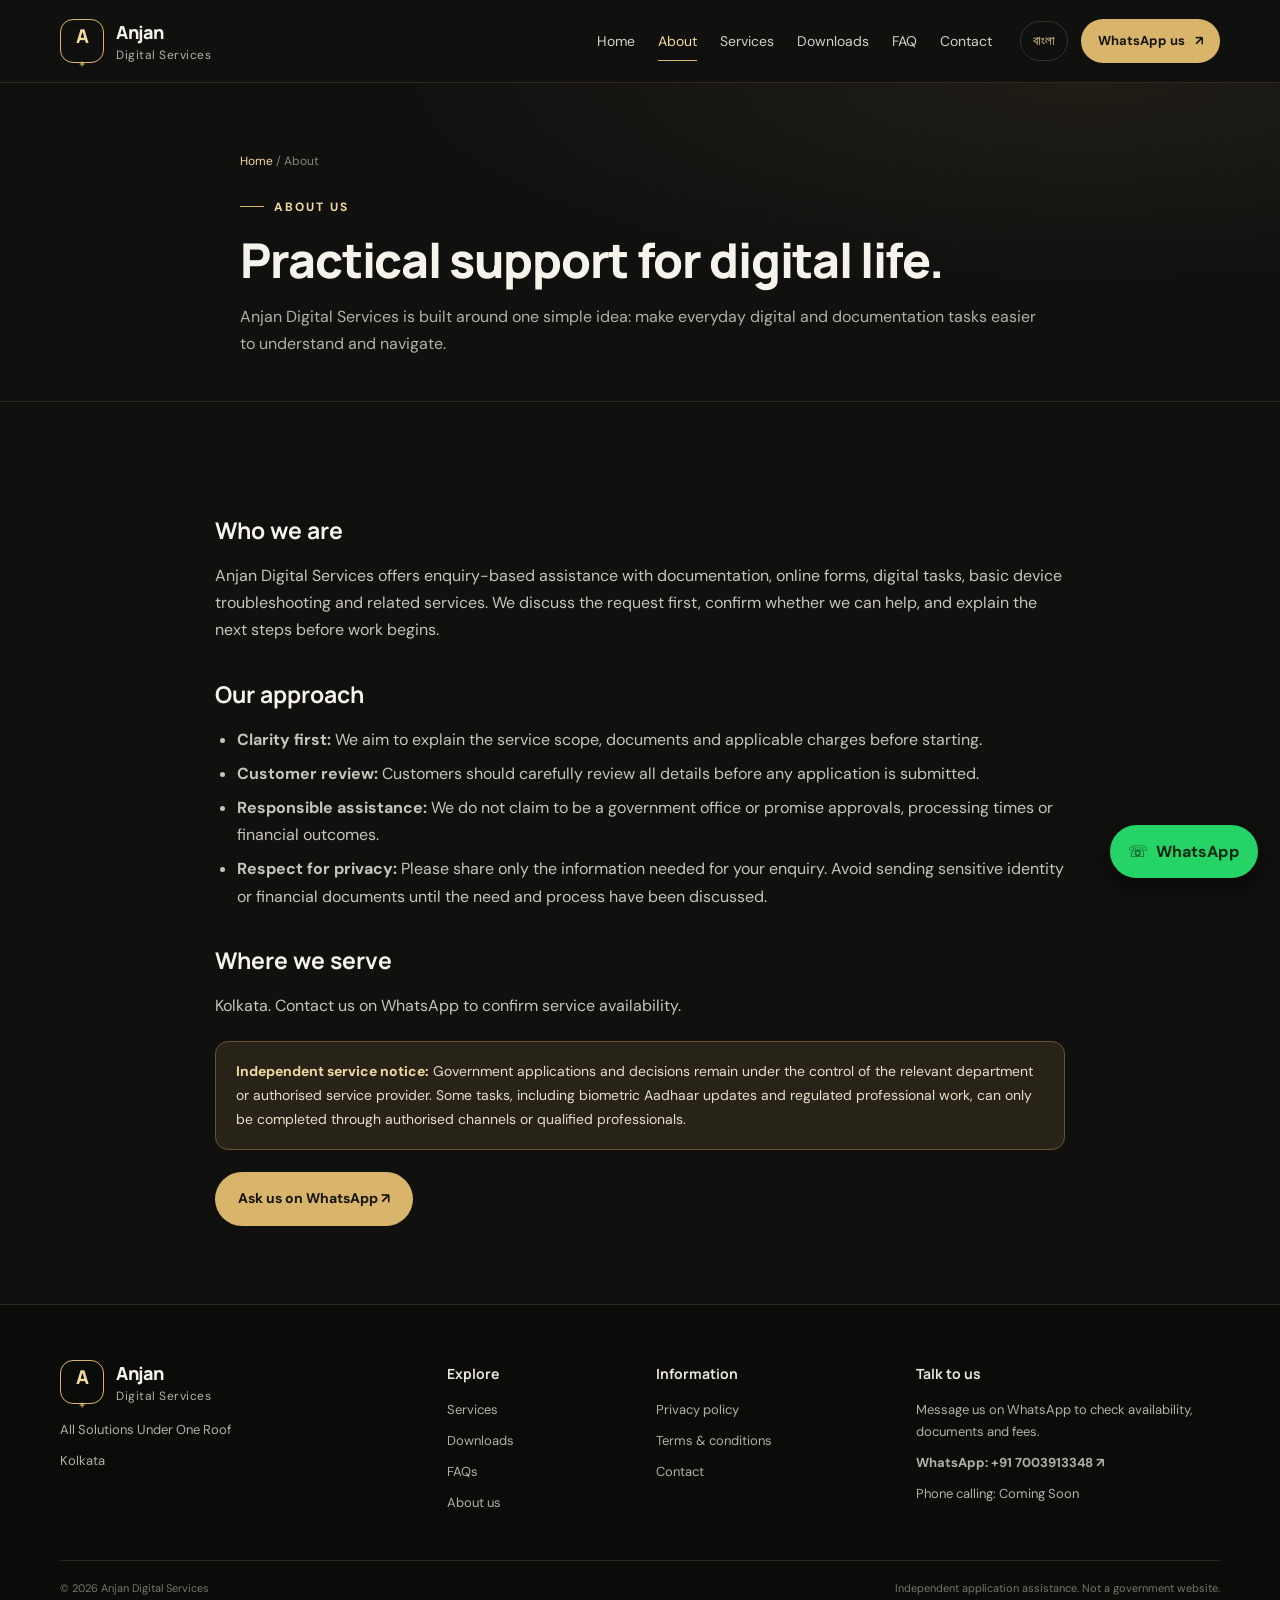
==== commit 625251f6: "Correct public contact and policy details" ====
--- a/about.html
+++ b/about.html
@@ -8,8 +8,8 @@
 <button class="menu-toggle" id="menuToggle" aria-expanded="false" aria-controls="mainNav" aria-label="Open navigation"><span></span><span></span><span></span></button>
 <nav id="mainNav" class="main-nav" aria-label="Main navigation"><ul><li><a href="index.html" data-en="Home" data-bn="হোম">Home</a></li><li><a class="active" href="about.html" data-en="About" data-bn="পরিচিতি">About</a></li><li><a href="services.html" data-en="Services" data-bn="পরিষেবা">Services</a></li><li><a href="downloads.html" data-en="Downloads" data-bn="ডাউনলোড">Downloads</a></li><li><a href="faq.html" data-en="FAQ" data-bn="প্রশ্নোত্তর">FAQ</a></li><li><a href="contact.html" data-en="Contact" data-bn="যোগাযোগ">Contact</a></li></ul></nav>
 <div class="header-actions"><button class="language-toggle" id="languageToggle" type="button" aria-label="Switch language">বাংলা</button><a class="button button-small button-gold" target="_blank" rel="noopener" href="https://wa.me/917003913348?text=Hello%20Anjan%20Digital%20Services%2C%20I%20have%20an%20enquiry."><span data-en="WhatsApp us" data-bn="হোয়াটসঅ্যাপে যোগাযোগ">WhatsApp us</span> <span aria-hidden="true">↗</span></a></div>
-</div></header><main id="main"><section class="page-hero"><div class="container page-intro"><div class="breadcrumbs"><a href="index.html" data-en="Home" data-bn="হোম">Home</a> / About</div><span class="eyebrow">About us</span><h1 data-en="Practical support for digital life." data-bn="ডিজিটাল কাজে ব্যবহারিক সহায়তা।">Practical support for digital life.</h1><p>Anjan Digital Services is built around one simple idea: make everyday digital and documentation tasks easier to understand and navigate.</p></div></section><section class="section"><div class="container content-narrow prose"><h2>Who we are</h2><p>Anjan Digital Services offers enquiry-based assistance with documentation, online forms, digital tasks, basic device troubleshooting and related services. We discuss the request first, confirm whether we can help, and explain the next steps before work begins.</p><h2>Our approach</h2><ul><li><strong>Clarity first:</strong> We aim to explain the service scope, documents and applicable charges before starting.</li><li><strong>Customer review:</strong> Customers should carefully review all details before any application is submitted.</li><li><strong>Responsible assistance:</strong> We do not claim to be a government office or promise approvals, processing times or financial outcomes.</li><li><strong>Respect for privacy:</strong> Please share only the information needed for your enquiry. Avoid sending sensitive identity or financial documents until the need and process have been discussed.</li></ul><h2>Where we serve</h2><p>Kolkata, West Bengal, India. Contact us on WhatsApp to confirm service availability.</p><div class="notice"><strong>Independent service notice:</strong> Government applications and decisions remain under the control of the relevant department or authorised service provider. Some tasks, including biometric Aadhaar updates and regulated professional work, can only be completed through authorised channels or qualified professionals.</div><a class="button button-gold" target="_blank" rel="noopener" href="https://wa.me/917003913348?text=Hello%20Anjan%20Digital%20Services%2C%20I%27d%20like%20to%20know%20more%20about%20your%20services.">Ask us on WhatsApp ↗</a></div></section></main><footer class="site-footer"><div class="container footer-grid">
-<div><a class="brand footer-brand" href="index.html"><span class="brand-mark">A<span>+</span></span><span class="brand-copy"><strong>Anjan</strong><small>Digital Services</small></span></a><p class="muted footer-blurb">All Solutions Under One Roof</p><p class="muted">Kolkata, West Bengal, India</p></div>
+</div></header><main id="main"><section class="page-hero"><div class="container page-intro"><div class="breadcrumbs"><a href="index.html" data-en="Home" data-bn="হোম">Home</a> / About</div><span class="eyebrow">About us</span><h1 data-en="Practical support for digital life." data-bn="ডিজিটাল কাজে ব্যবহারিক সহায়তা।">Practical support for digital life.</h1><p>Anjan Digital Services is built around one simple idea: make everyday digital and documentation tasks easier to understand and navigate.</p></div></section><section class="section"><div class="container content-narrow prose"><h2>Who we are</h2><p>Anjan Digital Services offers enquiry-based assistance with documentation, online forms, digital tasks, basic device troubleshooting and related services. We discuss the request first, confirm whether we can help, and explain the next steps before work begins.</p><h2>Our approach</h2><ul><li><strong>Clarity first:</strong> We aim to explain the service scope, documents and applicable charges before starting.</li><li><strong>Customer review:</strong> Customers should carefully review all details before any application is submitted.</li><li><strong>Responsible assistance:</strong> We do not claim to be a government office or promise approvals, processing times or financial outcomes.</li><li><strong>Respect for privacy:</strong> Please share only the information needed for your enquiry. Avoid sending sensitive identity or financial documents until the need and process have been discussed.</li></ul><h2>Where we serve</h2><p>Kolkata. Contact us on WhatsApp to confirm service availability.</p><div class="notice"><strong>Independent service notice:</strong> Government applications and decisions remain under the control of the relevant department or authorised service provider. Some tasks, including biometric Aadhaar updates and regulated professional work, can only be completed through authorised channels or qualified professionals.</div><a class="button button-gold" target="_blank" rel="noopener" href="https://wa.me/917003913348?text=Hello%20Anjan%20Digital%20Services%2C%20I%27d%20like%20to%20know%20more%20about%20your%20services.">Ask us on WhatsApp ↗</a></div></section></main><footer class="site-footer"><div class="container footer-grid">
+<div><a class="brand footer-brand" href="index.html"><span class="brand-mark">A<span>+</span></span><span class="brand-copy"><strong>Anjan</strong><small>Digital Services</small></span></a><p class="muted footer-blurb">All Solutions Under One Roof</p><p class="muted">Kolkata</p></div>
 <div><h2 data-en="Explore" data-bn="দেখুন">Explore</h2><a href="services.html" data-en="Services" data-bn="পরিষেবা">Services</a><a href="downloads.html" data-en="Downloads" data-bn="ডাউনলোড">Downloads</a><a href="faq.html">FAQs</a><a href="about.html">About us</a></div>
 <div><h2 data-en="Information" data-bn="তথ্য">Information</h2><a href="privacy.html">Privacy policy</a><a href="terms.html">Terms &amp; conditions</a><a href="contact.html" data-en="Contact" data-bn="যোগাযোগ">Contact</a></div>
 <div><h2 data-en="Talk to us" data-bn="যোগাযোগ করুন">Talk to us</h2><p class="muted">Message us on WhatsApp to check availability, documents and fees.</p><a class="footer-wa" href="https://wa.me/917003913348?text=Hello%20Anjan%20Digital%20Services%2C%20I%20have%20an%20enquiry." target="_blank" rel="noopener">WhatsApp: +91 7003913348 ↗</a><p class="muted">Phone calling: Coming Soon</p></div>
